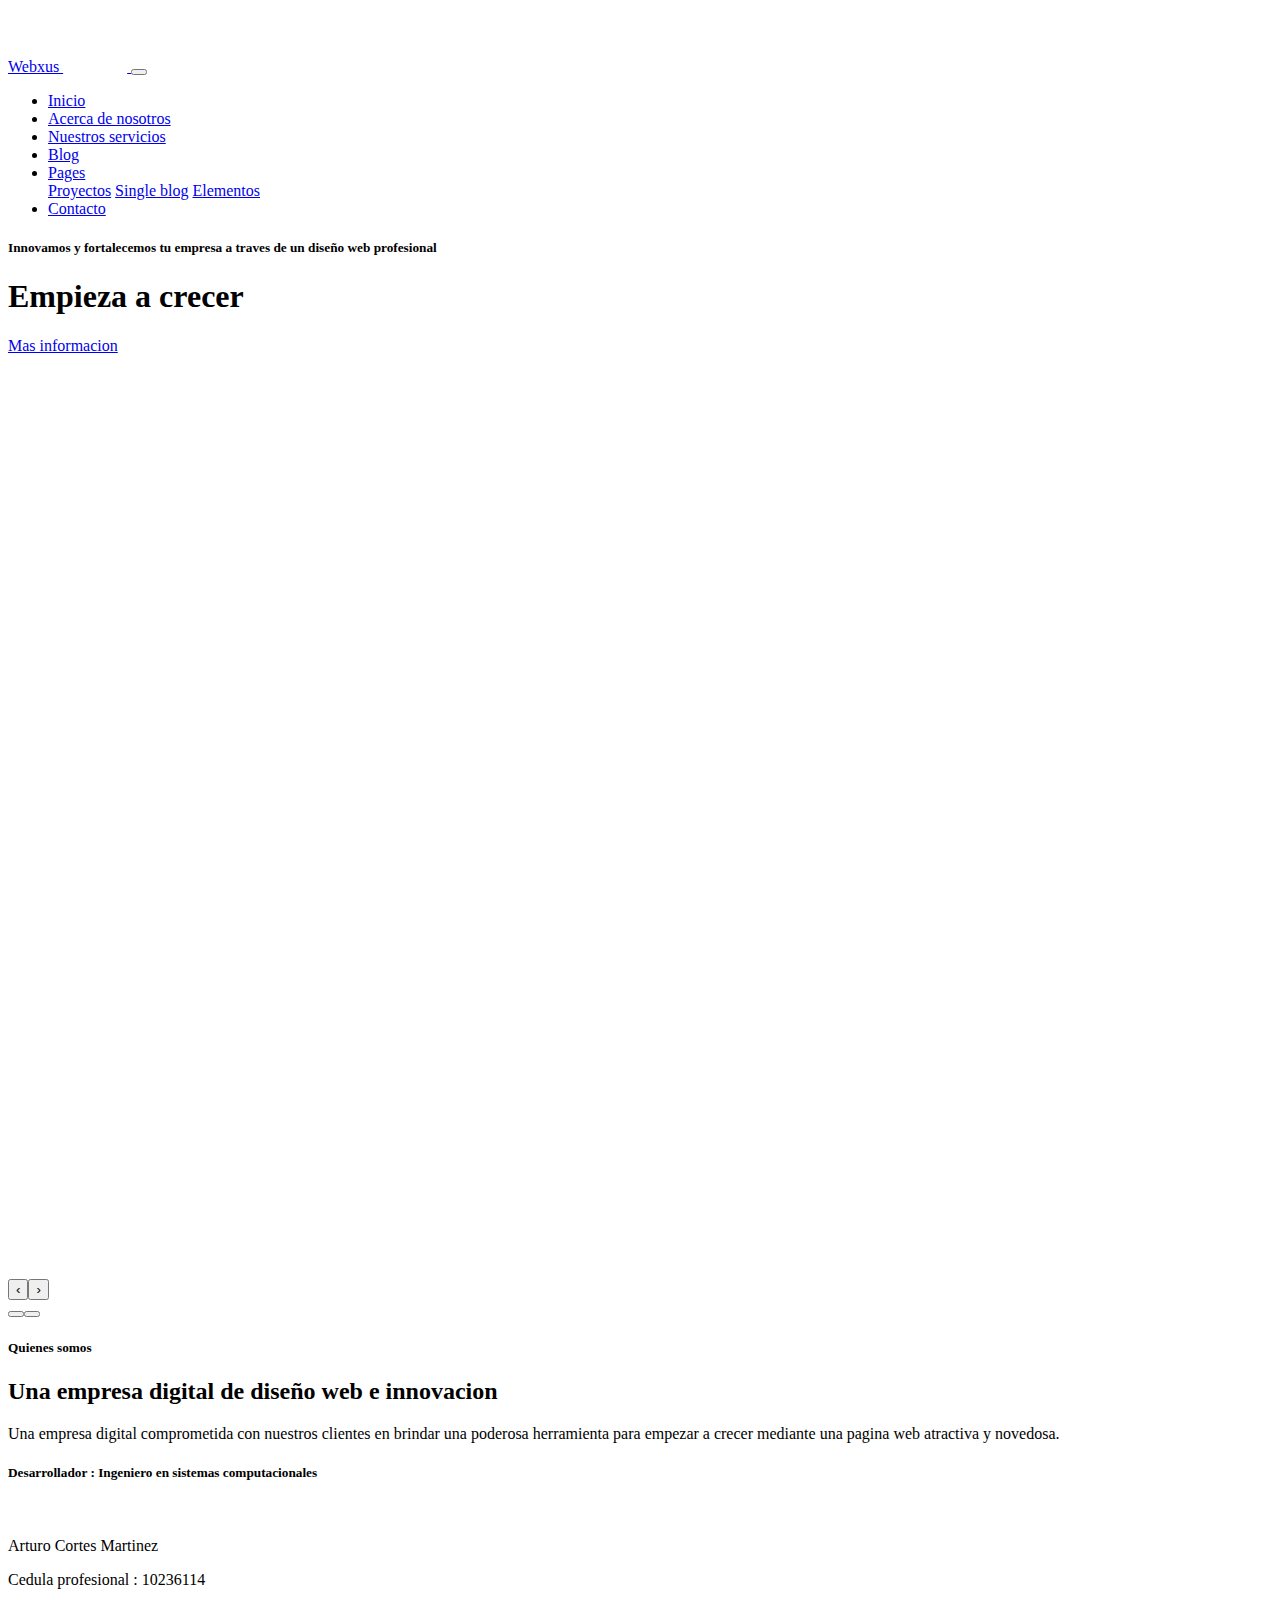
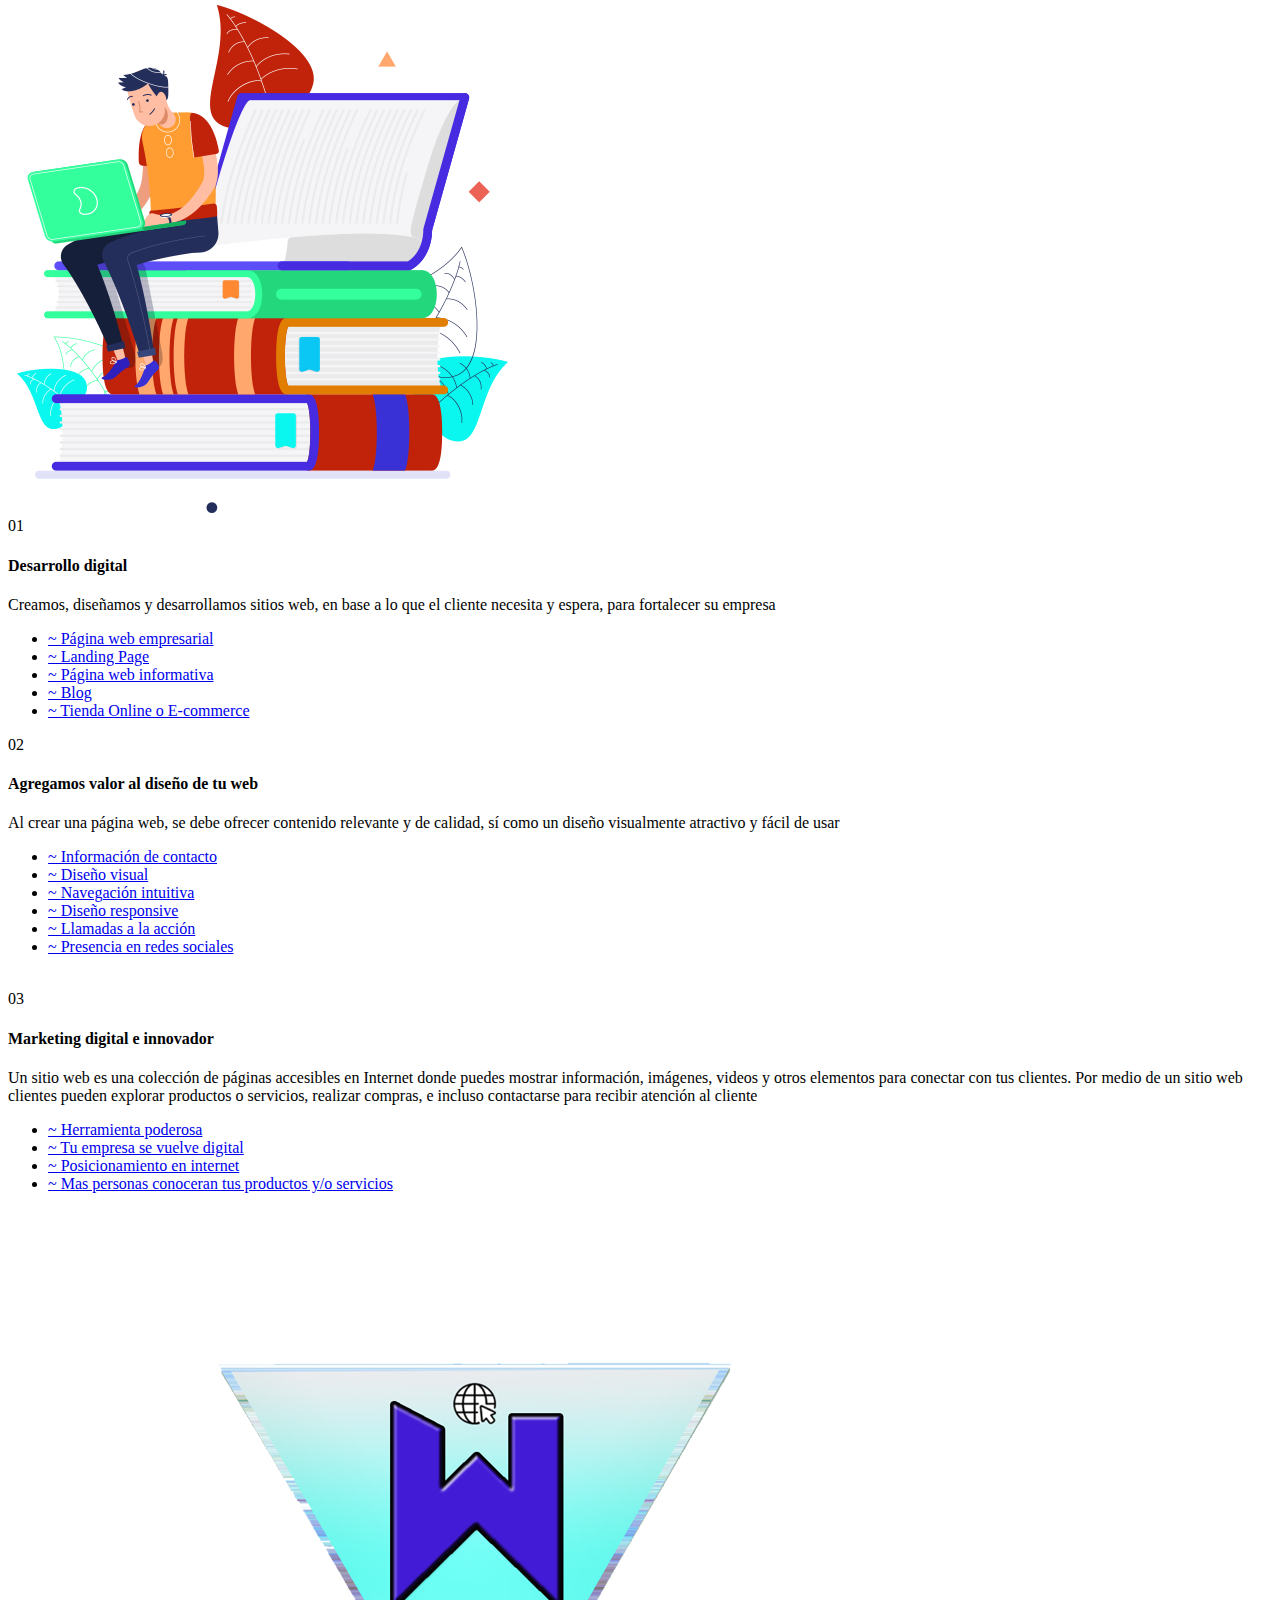
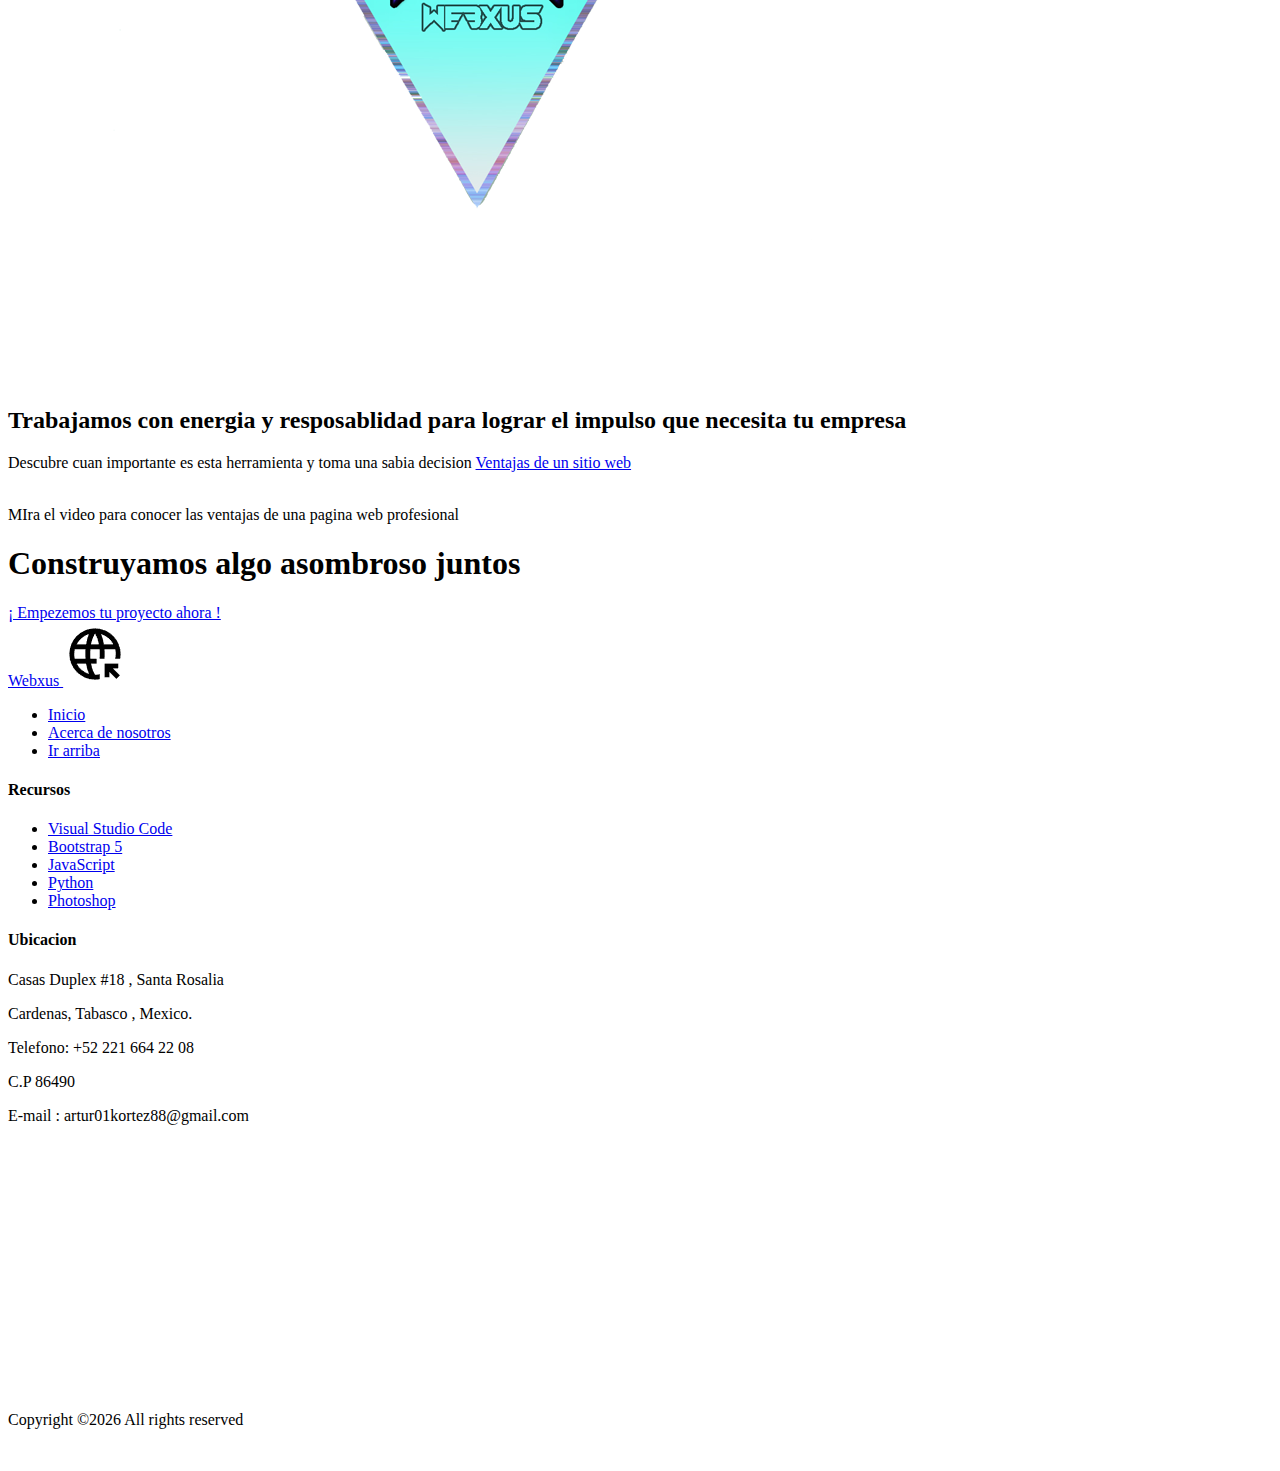
==== index.html @ 0f4ef1db "Add files via upload" ====
<!DOCTYPE html>
<html lang="es">
  <head>
    <!-- Required meta tags -->
    <meta charset="utf-8" />
    <meta      name="viewport"
      content="width=device-width, initial-scale=1, shrink-to-fit=no"   />
    <title>Webxus</title>
    <link rel="preconnect" href="https://fonts.googleapis.com">
<link rel="preconnect" href="https://fonts.gstatic.com" crossorigin>
<link href="https://fonts.googleapis.com/css2?family=Lilita+One&display=swap" rel="stylesheet">
    <link rel="icon" href="" />
    <!-- Bootstrap CSS -->
    <link rel="stylesheet" href="css/bootstrap.min.css" />
    <!-- animate CSS -->
    <link rel="stylesheet" href="css/animate.css" />
    <!-- owl carousel CSS -->
    <link rel="stylesheet" href="css/owl.carousel.min.css" />
    <!-- themify CSS -->
    <link rel="stylesheet" href="css/themify-icons.css" />
    <!-- flaticon CSS -->
    <link rel="stylesheet" href="css/flaticon.css" />
    <!-- font awesome CSS -->
    <link rel="stylesheet" href="css/magnific-popup.css" />
    <!-- swiper CSS -->
    <link rel="stylesheet" href="css/slick.css" />
    <!-- style CSS -->
    <link rel="stylesheet" href="css/style.css" />
  </head>

  <body>
    <!--::header part start::-->
    <header class="main_menu home_menu">
      <div class="container">
        <div class="row align-items-center">
          <div class="col-lg-12">
            <nav class="navbar navbar-expand-lg navbar-light">
              <a class="navbar-brand" href="index.html">
                <p1>Webxus <img src="img/p.png" alt=""></p1> 
              </a>
              <button
                class="navbar-toggler"
                type="button"
                data-toggle="collapse"
                data-target="#navbarSupportedContent"
                aria-controls="navbarSupportedContent"
                aria-expanded="false"
                aria-label="Toggle navigation"
              >
                <span class="ti-menu"></span>
              </button>

              <div
                class="collapse navbar-collapse main-menu-item justify-content-center"
                id="navbarSupportedContent"
              >
                <ul class="navbar-nav align-items-center">
                  <li class="nav-item">
                    <a class="nav-link" href="index.html">Inicio</a>
                  </li>
                  <li class="nav-item">
                    <a class="nav-link" href="about.html">Acerca de nosotros</a>
                  </li>
                  <li class="nav-item">
                    <a class="nav-link" href="services.html">Nuestros servicios</a>
                  </li>
                  <li class="nav-item">
                    <a class="nav-link" href="blog.html">Blog</a>
                  </li>
                  <li class="nav-item dropdown">
                    <a
                      class="nav-link dropdown-toggle"
                      href="blog.html"
                      id="navbarDropdown"
                      role="button"
                      data-toggle="dropdown"
                      aria-haspopup="true"
                      aria-expanded="false"
                    >
                      Pages
                    </a>
                    <div class="dropdown-menu" aria-labelledby="navbarDropdown">
                      <a class="dropdown-item" href="project.html">Proyectos</a>
                      <a class="dropdown-item" href="single-blog.html"
                        >Single blog</a
                      >
                      <a class="dropdown-item" href="elements.html">Elementos</a>
                    </div>
                  </li>
                  <li class="nav-item">
                    <a class="nav-link" href="contact.html">Contacto</a>
                  </li>
                </ul>
              </div>
          
            </nav>
          </div>
        </div>
      </div>
    </header>
    <!-- Header part end-->

    <!-- banner part start-->
    <section class="banner_part">
      <div class="container" >
        <div class="row align-items-center">
          <div class="col-lg-6 offset-lg-1">
            <div class="banner_text">
              <div class="banner_text_iner">
                <h5>Innovamos y fortalecemos tu empresa a traves de un diseño web profesional</h5>
                <h1>Empieza a  crecer</h1>
              <a href="https://wa.me/2216642208" class="btn_1">Mas informacion</a> 
              </div>
            </div>
          </div>
        </div>
      </div>
    </section>
    <!-- banner part start-->

    <!--::client logo part end::-->
    <section class="client_logo">
      <div class="container">
        <div class="row align-items-center">
          <div class="col-lg-12">
            <div
              class="client_logo_slider owl-carousel d-flex justify-content-between"
            >
              <div class="single_client_logo">
                <img src="img/logo/Logo1.png" alt="" />
              </div>
              <div class="single_client_logo">
                <img src="img/logo/Logo2.png" alt="" />
              </div>
              <div class="single_client_logo">
                <img src="img/logo/Logo3.png" alt="" />
              </div>
              <div class="single_client_logo">
                <img src="img/logo/Logo4.png" alt="" />
              </div>
              <div class="single_client_logo">
                <img src="img/logo/Logo5.png" alt="" />
              </div>
              <div class="single_client_logo">
                <img src="img/logo/Logo6.png" alt="" />
              </div>
              <div class="single_client_logo">
                <img src="img/logo/Logo1.png" alt="" />
              </div>
            </div>
          </div>
        </div>
      </div>
    </section>
    <!--::client logo part end::-->

    <!-- about part start-->
    <section class="about_part section_padding">
      <div class="container">
        <div class="row align-items-center justify-content-between">
          <div class="col-md-6">
            <div class="about_part_text">
              <h5>Quienes somos</h5>
              <h2>Una empresa digital de diseño web e innovacion</h2>
              <p>
                Una empresa digital comprometida con nuestros clientes en brindar una poderosa herramienta
                para empezar a crecer mediante una pagina web atractiva y novedosa.

                <h5>Desarrollador : Ingeniero en sistemas computacionales </h5> <br>
                <p>Arturo Cortes Martinez</p>   <p>Cedula profesional : 10236114</p>
              </p>
              <a href="https://wa.me/2216642208" class=""></a>
            </div>
          </div>
          <div class="col-md-6">
            <div class="about_part_img">
              <img src="img/advance_feature_img.png" alt="" />
            </div>
          </div>
        </div>
      </div>
    </section>
    <!-- about part end-->

    <!-- our_service start-->
    <section class="our_service">
      <div class="container">
        <div class="row">
          <div class="col-sm-6 col-xl-4">
            <div class="single_feature">
              <div class="single_service">
                <span>01</span>
                <h4>
                  Desarrollo digital <br />
                  
                </h4>
                <p>
                  Creamos, diseñamos y desarrollamos sitios web, en base
                  a lo que el cliente necesita y espera, para fortalecer su empresa
                </p>
                <ul>
                  <li><a href="#">~ Página web empresarial</a></li>
                  <li><a href="#">~ Landing Page</a></li>                  
                  <li><a href="#">~ Página web informativa</a></li>
                  <li><a href="#">~ Blog</a></li>
                  <li><a href="#">~ Tienda Online o E-commerce </a></li>

                </ul>
              </div>
            </div>
          </div>
          <div class="col-sm-6 col-xl-4">
            <div class="single_feature">
              <div class="single_service">
                <span>02</span>
                <h4>Agregamos valor al diseño de tu web</h4>
                <p>
                  Al crear una página web, se debe ofrecer contenido relevante y de calidad, 
                  sí como un diseño visualmente atractivo y fácil de usar </p>
                <ul>
                  <li><a href="#">~ Información de contacto<br /></a></li>
                  <li><a href="#">~ Diseño visual<br /></a></li>
                  <li><a href="#">~ Navegación intuitiva<br /></a></li>
                  <li><a href="#">~ Diseño responsive<br /></a></li>
                  <li><a href="#">~ Llamadas a la acción<br /></a></li>
                  <li><a href="#">~ Presencia en redes sociales<br /><br /></a></li>
                </ul>
              </div>
            </div>
          </div>
          <div class="col-sm-6 col-xl-4">
            <div class="single_feature">
              <div class="single_service">
                <span>03</span>
                <h4>Marketing digital e innovador</h4>
                <p>
                  Un sitio web es una colección de páginas accesibles en Internet donde puedes mostrar información, imágenes, videos y otros elementos para conectar con tus clientes. 
                  Por medio de un sitio web clientes pueden explorar productos o servicios, realizar compras, e incluso contactarse para recibir atención al cliente
                </p>
                <ul>
                  <li><a href="#">~ Herramienta poderosa</a></li>
                  <li><a href="#">~ Tu empresa se vuelve digital</a></li>
                  <li><a href="#">~ Posicionamiento en internet</a></li>
                  <li><a href="#">~ Mas personas conoceran tus productos y/o servicios</a></li>
                </ul>
              </div>
            </div>
          </div>
        </div>
      </div>
    </section>
    <!-- our_service part end-->


    <section class="creative padding_bottom">
      <div class="container-fluid">
        <div class="row align-items-center justify-content-start">
          <div class="col-md-6 col-xl-6">
            <div class="creative_img">
              <img src="img/creative_img.png" alt="" />
            </div>
          </div>
          <div class="col-md-6 col-xl-4">
            <div class="creative_part_text">
              <h2>Trabajamos con energia y resposablidad para lograr el impulso que necesita tu empresa</h2>
             
              <span
                >Descubre cuan importante es esta herramienta y toma una sabia decision</span
              >
              <a
                href="https://www.youtube.com/watch?v=hNpUa7pWUVk"
                class="popup-youtube"
                ><i class="ti-control-play"></i> Ventajas de un sitio web</a
              > </br></br>
              <p>
                MIra el video para conocer las ventajas de una pagina web profesional
              </p>
            </div>
          </div>
        </div>
      </div>
    </section>
    <!--::review_part end::-->

    <!--::cta_part start::-->
    <div class="cta_part">
      <div class="container">
        <div class="row justify-content-center">
          <div class="col-lg-7">
            <div class="cta_iner">
              <h1>Construyamos algo asombroso juntos</h1>
              <a href="https://wa.me/2216642208" class="btn_1">¡ Empezemos tu proyecto ahora !</a>
            </div>
          </div>
        </div>
      </div>
    </div>
    <!--::cta_part end::-->

    <!-- footer part start-->
    <footer class="footer-area">
      <div class="container">
        <div class="row justify-content-between">
          <div class="col-sm-6 col-md-3 col-xl-3">
            <div class="single-footer-widget footer_1">
              <a href="index.html">
                <p2>Webxus  <img src="img/m.png" alt=""></p2> 
              </a>
              <ul>
                <li>
                <a href="index.html" > Inicio </a> 
              </li>
              <li>
                <a href="about.html" > Acerca de nosotros </a>
              </li>
              <li>
                <a href="services.html" > Ir arriba </a>
              </li>
              </ul>
              <div class="social_icon">
                <a href="#"><i class="ti-facebook"></i></a>
                <a href="#"><i class="ti-twitter-alt"></i></a>
                <a href="#"><i class="ti-dribbble"></i></a>
                <a href="#"><i class="ti-instagram"></i></a>
              </div>
            </div>
          </div>
      
          <div class="col-xl-3 col-sm-6 col-md-3">
            <div class="single-footer-widget footer_2">
              <h4>Recursos</h4>
              <ul>
                <li>
                  <a href="#">Visual Studio Code</a>
                </li>
                <li>
                  <a href="#">Bootstrap 5</a>
                  <li>
                    <a href="#">JavaScript</a>
                  </li>
                  <li>
                    <a href="#">Python</a>
                  </li>
                </li>
                <li>
                  <a href="#">Photoshop</a>
                </li>
              </ul>
            </div>
          </div>
          <div class="col-xl-3 col-sm-6 col-md-3">
            <div class="single-footer-widget footer_2">
              <div class="single_contact_info">
                <h4>Ubicacion</h4>
                <p>Casas Duplex #18 , Santa Rosalia </br></p>
                <p> Cardenas, Tabasco , Mexico.</p>
                <p>Telefono: +52 221 664 22 08</p>
                <p>C.P 86490</p>
                <p>E-mail : artur01kortez88@gmail.com</p>
              </div>
              <div class="single_contact_info">
                <iframe src="https://www.google.com/maps/embed?pb=!1m18!1m12!1m3!1d3696.601010539153!2d-93.3610613042549!3d18.084074352401714!2m3!1f0!2f0!3f0!3m2!1i1024!2i768!4f13.1!3m3!1m2!1s0x85ee9eeb29531297%3A0x58e1fbfae06a9588!2sAnd.%20Casas%20Duplex%2037%2C%20Ingenio%20Sta%20Rosalia%2C%2086490%20Santa%20Rosal%C3%ADa%2C%20Tab.!5e0!3m2!1ses-419!2smx!4v1738619133107!5m2!1ses-419!2smx" width="300" height="250" style="border:0;" allowfullscreen="" loading="lazy" referrerpolicy="no-referrer-when-downgrade"></iframe>
              </div>
            </div>
          </div>
        </div>
      </div>
      <div class="container-fluid">
        <div class="row">
          <div class="col-lg-12">
            <div class="copyright_part_text text-center">
              <div class="row">
                <div class="col-lg-12">
                  <p class="footer-text m-0">
            
Copyright &copy;<script>document.write(new Date().getFullYear());</script> All rights reserved 

                  </p>
                </div>
              </div>
            </div>
          </div>
        </div>
      </div>
      <img src="img/animate_icon/icon_2.png" class="animation_icon_2" alt="">

    </footer>
    <!-- footer part end-->

    <!-- jquery plugins here-->
    <script src="js/jquery-1.12.1.min.js"></script>
    <!-- popper js -->
    <script src="js/popper.min.js"></script>
    <!-- bootstrap js -->
    <script src="js/bootstrap.min.js"></script>
    <!-- easing js -->
    <script src="js/jquery.magnific-popup.js"></script>
    <!-- isotope js -->
    <script src="js/isotope.pkgd.min.js"></script>
    <!-- particles js -->
    <script src="js/owl.carousel.min.js"></script>
    <script src="js/jquery.nice-select.min.js"></script>
    <!-- custom js -->
    <script src="js/custom.js"></script>
    <script src="https://cdn.jsdelivr.net/npm/bootstrap@5.3.3/dist/js/bootstrap.bundle.min.js" integrity="sha384-YvpcrYf0tY3lHB60NNkmXc5s9fDVZLESaAA55NDzOxhy9GkcIdslK1eN7N6jIeHz" crossorigin="anonymous"></script>
  </body>
</html>
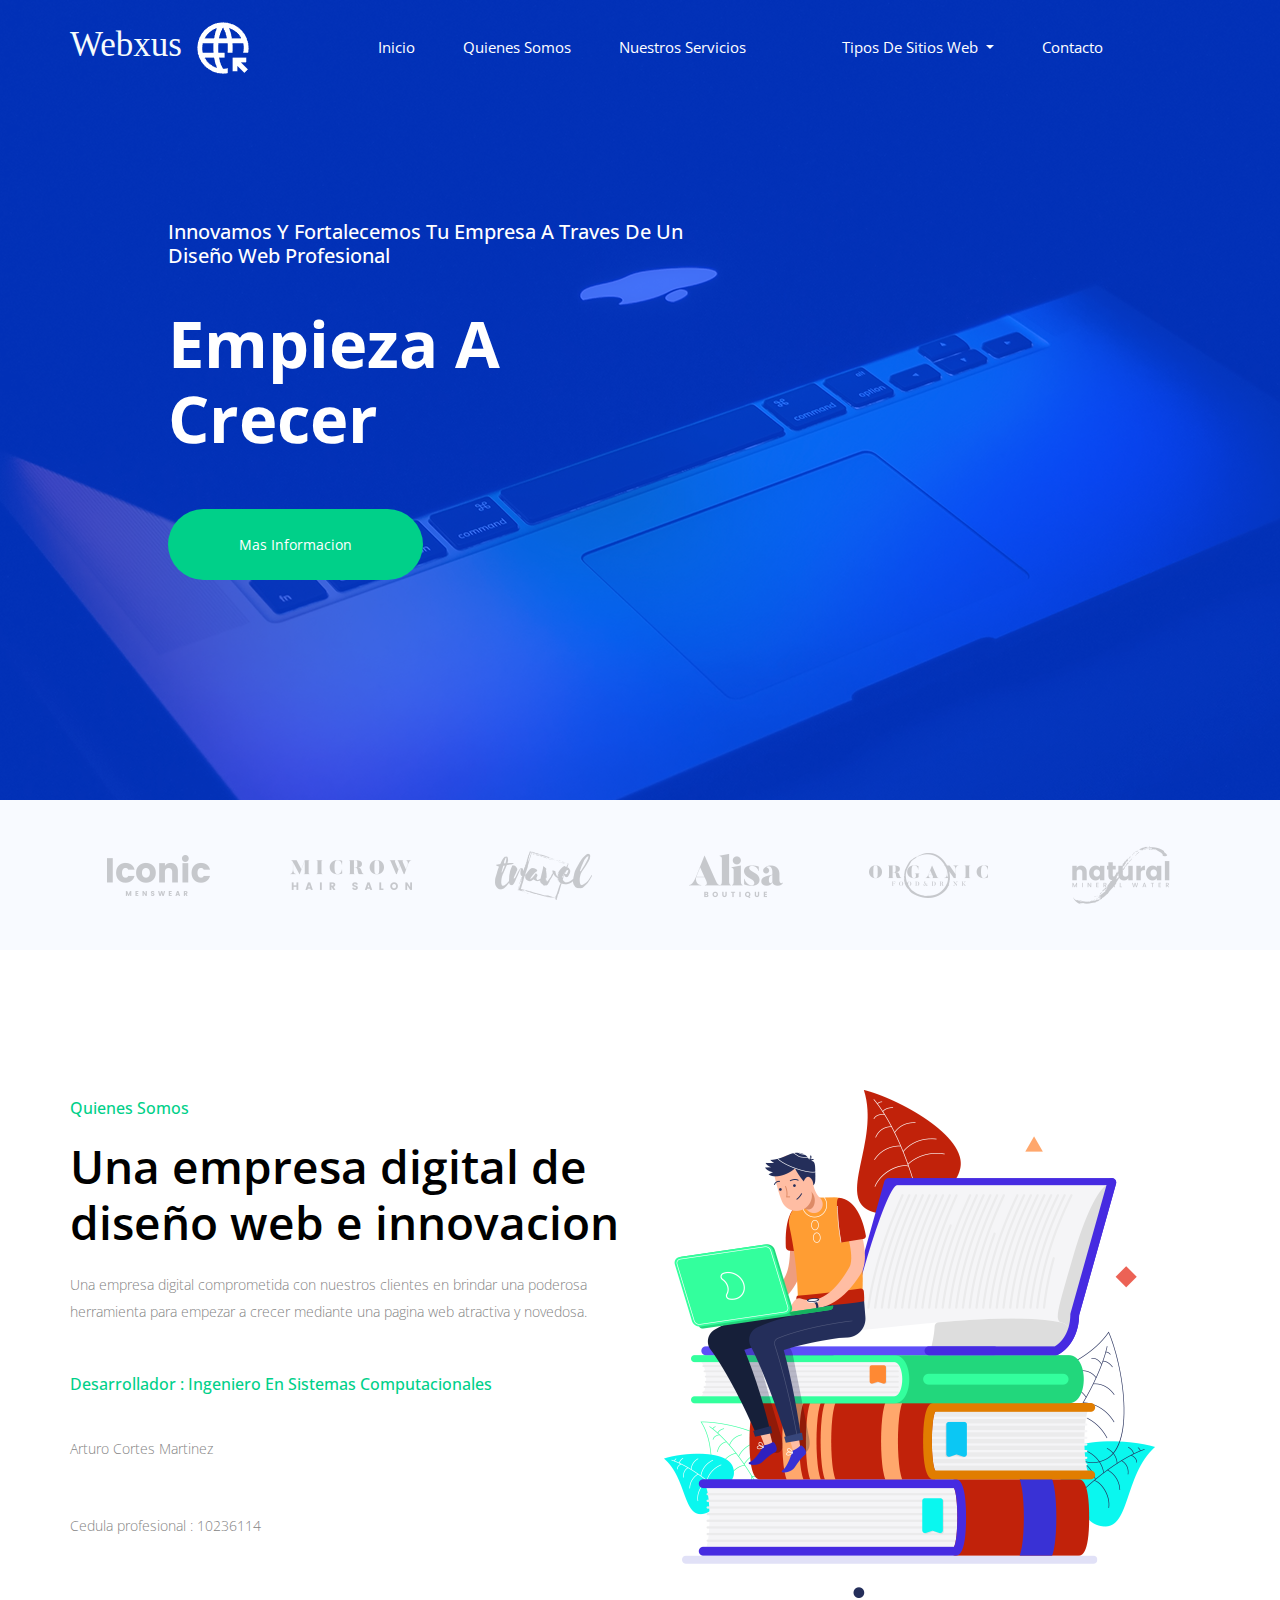
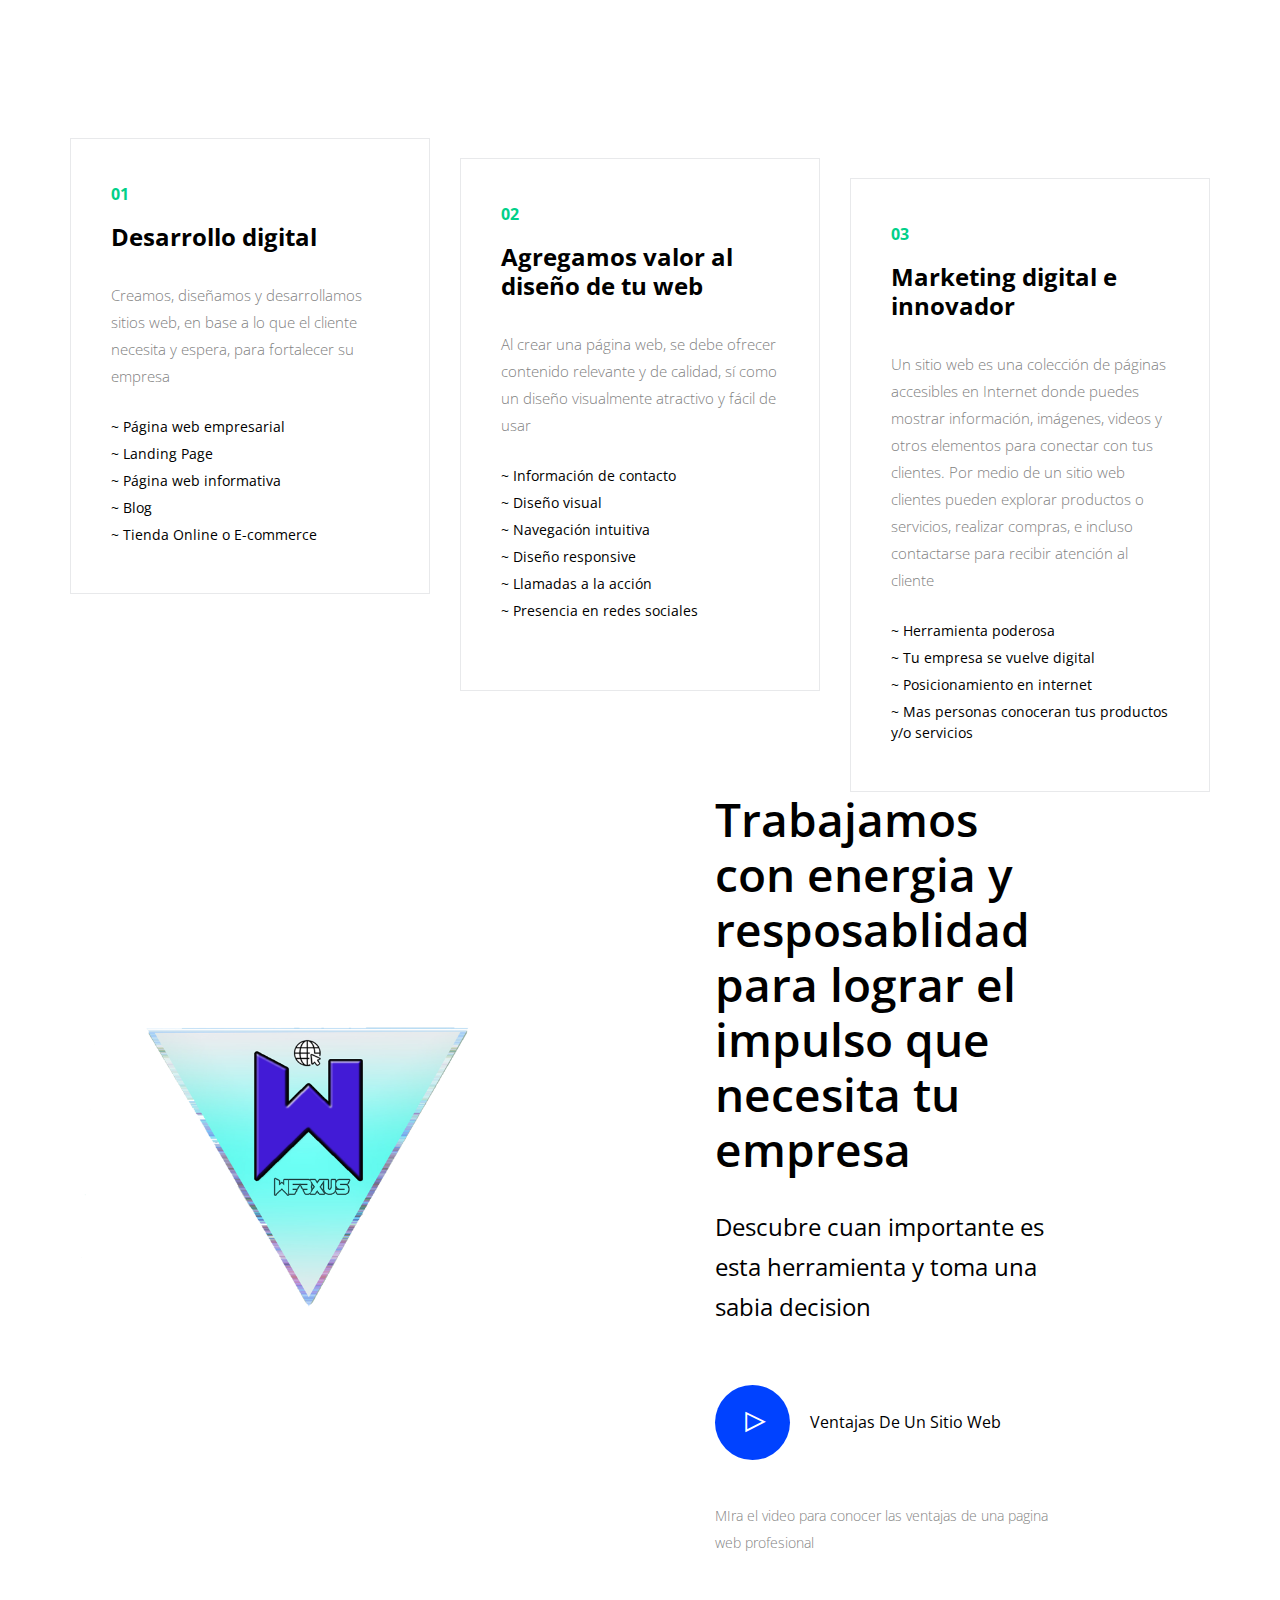
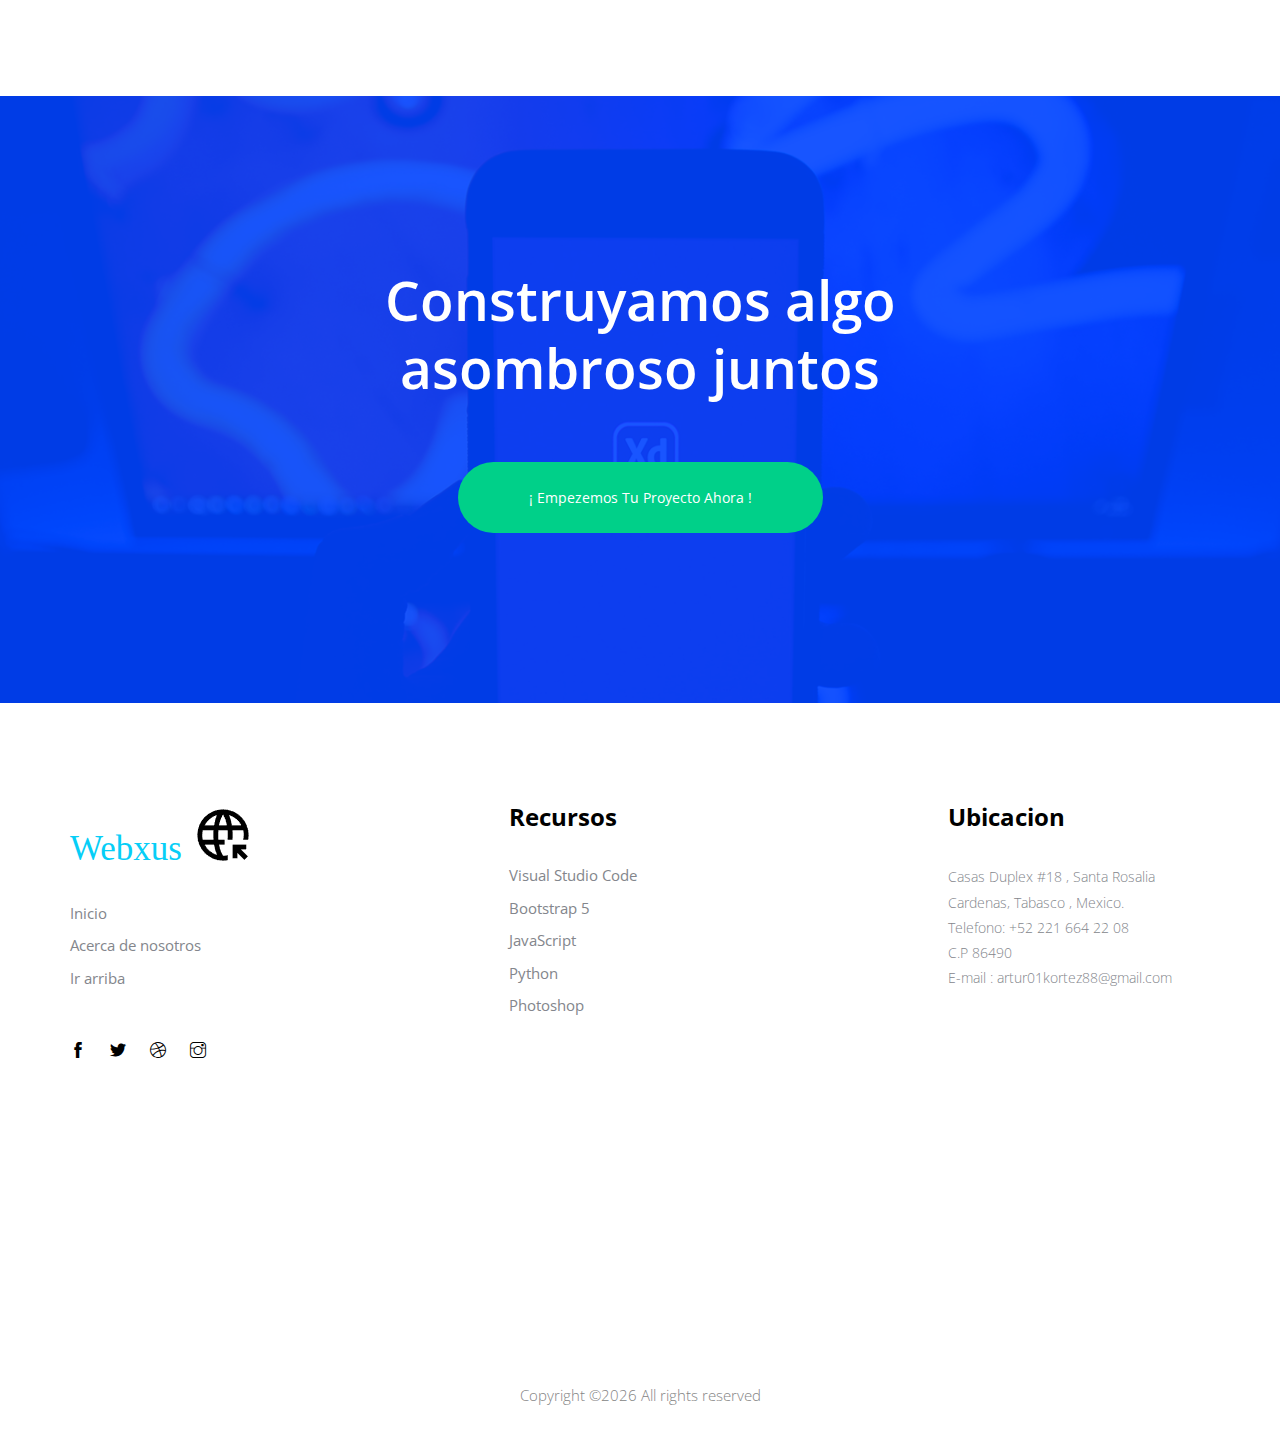
==== commit 6da44c74: "Add files via upload" ====
--- a/index.html
+++ b/index.html
@@ -59,13 +59,13 @@
                     <a class="nav-link" href="index.html">Inicio</a>
                   </li>
                   <li class="nav-item">
-                    <a class="nav-link" href="about.html">Acerca de nosotros</a>
+                    <a class="nav-link" href="about.html">Quienes somos</a>
                   </li>
                   <li class="nav-item">
                     <a class="nav-link" href="services.html">Nuestros servicios</a>
                   </li>
                   <li class="nav-item">
-                    <a class="nav-link" href="blog.html">Blog</a>
+                    <a class="nav-link" href="blog.html"></a>
                   </li>
                   <li class="nav-item dropdown">
                     <a
@@ -77,14 +77,14 @@
                       aria-haspopup="true"
                       aria-expanded="false"
                     >
-                      Pages
+                      Tipos de sitios web
                     </a>
                     <div class="dropdown-menu" aria-labelledby="navbarDropdown">
-                      <a class="dropdown-item" href="project.html">Proyectos</a>
-                      <a class="dropdown-item" href="single-blog.html"
-                        >Single blog</a
+                      <a class="dropdown-item" href="">Landpage</a>
+                      <a class="dropdown-item" href=""
+                        >Informativa</a
                       >
-                      <a class="dropdown-item" href="elements.html">Elementos</a>
+                      <a class="dropdown-item" href="">E-commerce o tienda</a>
                     </div>
                   </li>
                   <li class="nav-item">
@@ -155,6 +155,7 @@
     <!--::client logo part end::-->
 
     <!-- about part start-->
+    
     <section class="about_part section_padding">
       <div class="container">
         <div class="row align-items-center justify-content-between">
--- a/css/themify-icons.css
+++ b/css/themify-icons.css
@@ -0,0 +1,1081 @@
+@font-face {
+	font-family: 'themify';
+	src:url('../fonts/themify.eot?-fvbane');
+	src:url('../fonts/themify.eot?#iefix-fvbane') format('embedded-opentype'),
+		url('../fonts/themify.woff?-fvbane') format('woff'),
+		url('../fonts/themify.ttf?-fvbane') format('truetype'),
+		url('../fonts/themify.svg?-fvbane#themify') format('svg');
+	font-weight: normal;
+	font-style: normal;
+}
+
+[class^="ti-"], [class*=" ti-"] {
+	font-family: 'themify';
+	speak: none;
+	font-style: normal;
+	font-weight: normal;
+	font-variant: normal;
+	text-transform: none;
+	line-height: 1;
+
+	/* Better Font Rendering =========== */
+	-webkit-font-smoothing: antialiased;
+	-moz-osx-font-smoothing: grayscale;
+}
+
+.ti-wand:before {
+	content: "\e600";
+}
+.ti-volume:before {
+	content: "\e601";
+}
+.ti-user:before {
+	content: "\e602";
+}
+.ti-unlock:before {
+	content: "\e603";
+}
+.ti-unlink:before {
+	content: "\e604";
+}
+.ti-trash:before {
+	content: "\e605";
+}
+.ti-thought:before {
+	content: "\e606";
+}
+.ti-target:before {
+	content: "\e607";
+}
+.ti-tag:before {
+	content: "\e608";
+}
+.ti-tablet:before {
+	content: "\e609";
+}
+.ti-star:before {
+	content: "\e60a";
+}
+.ti-spray:before {
+	content: "\e60b";
+}
+.ti-signal:before {
+	content: "\e60c";
+}
+.ti-shopping-cart:before {
+	content: "\e60d";
+}
+.ti-shopping-cart-full:before {
+	content: "\e60e";
+}
+.ti-settings:before {
+	content: "\e60f";
+}
+.ti-search:before {
+	content: "\e610";
+}
+.ti-zoom-in:before {
+	content: "\e611";
+}
+.ti-zoom-out:before {
+	content: "\e612";
+}
+.ti-cut:before {
+	content: "\e613";
+}
+.ti-ruler:before {
+	content: "\e614";
+}
+.ti-ruler-pencil:before {
+	content: "\e615";
+}
+.ti-ruler-alt:before {
+	content: "\e616";
+}
+.ti-bookmark:before {
+	content: "\e617";
+}
+.ti-bookmark-alt:before {
+	content: "\e618";
+}
+.ti-reload:before {
+	content: "\e619";
+}
+.ti-plus:before {
+	content: "\e61a";
+}
+.ti-pin:before {
+	content: "\e61b";
+}
+.ti-pencil:before {
+	content: "\e61c";
+}
+.ti-pencil-alt:before {
+	content: "\e61d";
+}
+.ti-paint-roller:before {
+	content: "\e61e";
+}
+.ti-paint-bucket:before {
+	content: "\e61f";
+}
+.ti-na:before {
+	content: "\e620";
+}
+.ti-mobile:before {
+	content: "\e621";
+}
+.ti-minus:before {
+	content: "\e622";
+}
+.ti-medall:before {
+	content: "\e623";
+}
+.ti-medall-alt:before {
+	content: "\e624";
+}
+.ti-marker:before {
+	content: "\e625";
+}
+.ti-marker-alt:before {
+	content: "\e626";
+}
+.ti-arrow-up:before {
+	content: "\e627";
+}
+.ti-arrow-right:before {
+	content: "\e628";
+}
+.ti-arrow-left:before {
+	content: "\e629";
+}
+.ti-arrow-down:before {
+	content: "\e62a";
+}
+.ti-lock:before {
+	content: "\e62b";
+}
+.ti-location-arrow:before {
+	content: "\e62c";
+}
+.ti-link:before {
+	content: "\e62d";
+}
+.ti-layout:before {
+	content: "\e62e";
+}
+.ti-layers:before {
+	content: "\e62f";
+}
+.ti-layers-alt:before {
+	content: "\e630";
+}
+.ti-key:before {
+	content: "\e631";
+}
+.ti-import:before {
+	content: "\e632";
+}
+.ti-image:before {
+	content: "\e633";
+}
+.ti-heart:before {
+	content: "\e634";
+}
+.ti-heart-broken:before {
+	content: "\e635";
+}
+.ti-hand-stop:before {
+	content: "\e636";
+}
+.ti-hand-open:before {
+	content: "\e637";
+}
+.ti-hand-drag:before {
+	content: "\e638";
+}
+.ti-folder:before {
+	content: "\e639";
+}
+.ti-flag:before {
+	content: "\e63a";
+}
+.ti-flag-alt:before {
+	content: "\e63b";
+}
+.ti-flag-alt-2:before {
+	content: "\e63c";
+}
+.ti-eye:before {
+	content: "\e63d";
+}
+.ti-export:before {
+	content: "\e63e";
+}
+.ti-exchange-vertical:before {
+	content: "\e63f";
+}
+.ti-desktop:before {
+	content: "\e640";
+}
+.ti-cup:before {
+	content: "\e641";
+}
+.ti-crown:before {
+	content: "\e642";
+}
+.ti-comments:before {
+	content: "\e643";
+}
+.ti-comment:before {
+	content: "\e644";
+}
+.ti-comment-alt:before {
+	content: "\e645";
+}
+.ti-close:before {
+	content: "\e646";
+}
+.ti-clip:before {
+	content: "\e647";
+}
+.ti-angle-up:before {
+	content: "\e648";
+}
+.ti-angle-right:before {
+	content: "\e649";
+}
+.ti-angle-left:before {
+	content: "\e64a";
+}
+.ti-angle-down:before {
+	content: "\e64b";
+}
+.ti-check:before {
+	content: "\e64c";
+}
+.ti-check-box:before {
+	content: "\e64d";
+}
+.ti-camera:before {
+	content: "\e64e";
+}
+.ti-announcement:before {
+	content: "\e64f";
+}
+.ti-brush:before {
+	content: "\e650";
+}
+.ti-briefcase:before {
+	content: "\e651";
+}
+.ti-bolt:before {
+	content: "\e652";
+}
+.ti-bolt-alt:before {
+	content: "\e653";
+}
+.ti-blackboard:before {
+	content: "\e654";
+}
+.ti-bag:before {
+	content: "\e655";
+}
+.ti-move:before {
+	content: "\e656";
+}
+.ti-arrows-vertical:before {
+	content: "\e657";
+}
+.ti-arrows-horizontal:before {
+	content: "\e658";
+}
+.ti-fullscreen:before {
+	content: "\e659";
+}
+.ti-arrow-top-right:before {
+	content: "\e65a";
+}
+.ti-arrow-top-left:before {
+	content: "\e65b";
+}
+.ti-arrow-circle-up:before {
+	content: "\e65c";
+}
+.ti-arrow-circle-right:before {
+	content: "\e65d";
+}
+.ti-arrow-circle-left:before {
+	content: "\e65e";
+}
+.ti-arrow-circle-down:before {
+	content: "\e65f";
+}
+.ti-angle-double-up:before {
+	content: "\e660";
+}
+.ti-angle-double-right:before {
+	content: "\e661";
+}
+.ti-angle-double-left:before {
+	content: "\e662";
+}
+.ti-angle-double-down:before {
+	content: "\e663";
+}
+.ti-zip:before {
+	content: "\e664";
+}
+.ti-world:before {
+	content: "\e665";
+}
+.ti-wheelchair:before {
+	content: "\e666";
+}
+.ti-view-list:before {
+	content: "\e667";
+}
+.ti-view-list-alt:before {
+	content: "\e668";
+}
+.ti-view-grid:before {
+	content: "\e669";
+}
+.ti-uppercase:before {
+	content: "\e66a";
+}
+.ti-upload:before {
+	content: "\e66b";
+}
+.ti-underline:before {
+	content: "\e66c";
+}
+.ti-truck:before {
+	content: "\e66d";
+}
+.ti-timer:before {
+	content: "\e66e";
+}
+.ti-ticket:before {
+	content: "\e66f";
+}
+.ti-thumb-up:before {
+	content: "\e670";
+}
+.ti-thumb-down:before {
+	content: "\e671";
+}
+.ti-text:before {
+	content: "\e672";
+}
+.ti-stats-up:before {
+	content: "\e673";
+}
+.ti-stats-down:before {
+	content: "\e674";
+}
+.ti-split-v:before {
+	content: "\e675";
+}
+.ti-split-h:before {
+	content: "\e676";
+}
+.ti-smallcap:before {
+	content: "\e677";
+}
+.ti-shine:before {
+	content: "\e678";
+}
+.ti-shift-right:before {
+	content: "\e679";
+}
+.ti-shift-left:before {
+	content: "\e67a";
+}
+.ti-shield:before {
+	content: "\e67b";
+}
+.ti-notepad:before {
+	content: "\e67c";
+}
+.ti-server:before {
+	content: "\e67d";
+}
+.ti-quote-right:before {
+	content: "\e67e";
+}
+.ti-quote-left:before {
+	content: "\e67f";
+}
+.ti-pulse:before {
+	content: "\e680";
+}
+.ti-printer:before {
+	content: "\e681";
+}
+.ti-power-off:before {
+	content: "\e682";
+}
+.ti-plug:before {
+	content: "\e683";
+}
+.ti-pie-chart:before {
+	content: "\e684";
+}
+.ti-paragraph:before {
+	content: "\e685";
+}
+.ti-panel:before {
+	content: "\e686";
+}
+.ti-package:before {
+	content: "\e687";
+}
+.ti-music:before {
+	content: "\e688";
+}
+.ti-music-alt:before {
+	content: "\e689";
+}
+.ti-mouse:before {
+	content: "\e68a";
+}
+.ti-mouse-alt:before {
+	content: "\e68b";
+}
+.ti-money:before {
+	content: "\e68c";
+}
+.ti-microphone:before {
+	content: "\e68d";
+}
+.ti-menu:before {
+	content: "\e68e";
+}
+.ti-menu-alt:before {
+	content: "\e68f";
+}
+.ti-map:before {
+	content: "\e690";
+}
+.ti-map-alt:before {
+	content: "\e691";
+}
+.ti-loop:before {
+	content: "\e692";
+}
+.ti-location-pin:before {
+	content: "\e693";
+}
+.ti-list:before {
+	content: "\e694";
+}
+.ti-light-bulb:before {
+	content: "\e695";
+}
+.ti-Italic:before {
+	content: "\e696";
+}
+.ti-info:before {
+	content: "\e697";
+}
+.ti-infinite:before {
+	content: "\e698";
+}
+.ti-id-badge:before {
+	content: "\e699";
+}
+.ti-hummer:before {
+	content: "\e69a";
+}
+.ti-home:before {
+	content: "\e69b";
+}
+.ti-help:before {
+	content: "\e69c";
+}
+.ti-headphone:before {
+	content: "\e69d";
+}
+.ti-harddrives:before {
+	content: "\e69e";
+}
+.ti-harddrive:before {
+	content: "\e69f";
+}
+.ti-gift:before {
+	content: "\e6a0";
+}
+.ti-game:before {
+	content: "\e6a1";
+}
+.ti-filter:before {
+	content: "\e6a2";
+}
+.ti-files:before {
+	content: "\e6a3";
+}
+.ti-file:before {
+	content: "\e6a4";
+}
+.ti-eraser:before {
+	content: "\e6a5";
+}
+.ti-envelope:before {
+	content: "\e6a6";
+}
+.ti-download:before {
+	content: "\e6a7";
+}
+.ti-direction:before {
+	content: "\e6a8";
+}
+.ti-direction-alt:before {
+	content: "\e6a9";
+}
+.ti-dashboard:before {
+	content: "\e6aa";
+}
+.ti-control-stop:before {
+	content: "\e6ab";
+}
+.ti-control-shuffle:before {
+	content: "\e6ac";
+}
+.ti-control-play:before {
+	content: "\e6ad";
+}
+.ti-control-pause:before {
+	content: "\e6ae";
+}
+.ti-control-forward:before {
+	content: "\e6af";
+}
+.ti-control-backward:before {
+	content: "\e6b0";
+}
+.ti-cloud:before {
+	content: "\e6b1";
+}
+.ti-cloud-up:before {
+	content: "\e6b2";
+}
+.ti-cloud-down:before {
+	content: "\e6b3";
+}
+.ti-clipboard:before {
+	content: "\e6b4";
+}
+.ti-car:before {
+	content: "\e6b5";
+}
+.ti-calendar:before {
+	content: "\e6b6";
+}
+.ti-book:before {
+	content: "\e6b7";
+}
+.ti-bell:before {
+	content: "\e6b8";
+}
+.ti-basketball:before {
+	content: "\e6b9";
+}
+.ti-bar-chart:before {
+	content: "\e6ba";
+}
+.ti-bar-chart-alt:before {
+	content: "\e6bb";
+}
+.ti-back-right:before {
+	content: "\e6bc";
+}
+.ti-back-left:before {
+	content: "\e6bd";
+}
+.ti-arrows-corner:before {
+	content: "\e6be";
+}
+.ti-archive:before {
+	content: "\e6bf";
+}
+.ti-anchor:before {
+	content: "\e6c0";
+}
+.ti-align-right:before {
+	content: "\e6c1";
+}
+.ti-align-left:before {
+	content: "\e6c2";
+}
+.ti-align-justify:before {
+	content: "\e6c3";
+}
+.ti-align-center:before {
+	content: "\e6c4";
+}
+.ti-alert:before {
+	content: "\e6c5";
+}
+.ti-alarm-clock:before {
+	content: "\e6c6";
+}
+.ti-agenda:before {
+	content: "\e6c7";
+}
+.ti-write:before {
+	content: "\e6c8";
+}
+.ti-window:before {
+	content: "\e6c9";
+}
+.ti-widgetized:before {
+	content: "\e6ca";
+}
+.ti-widget:before {
+	content: "\e6cb";
+}
+.ti-widget-alt:before {
+	content: "\e6cc";
+}
+.ti-wallet:before {
+	content: "\e6cd";
+}
+.ti-video-clapper:before {
+	content: "\e6ce";
+}
+.ti-video-camera:before {
+	content: "\e6cf";
+}
+.ti-vector:before {
+	content: "\e6d0";
+}
+.ti-themify-logo:before {
+	content: "\e6d1";
+}
+.ti-themify-favicon:before {
+	content: "\e6d2";
+}
+.ti-themify-favicon-alt:before {
+	content: "\e6d3";
+}
+.ti-support:before {
+	content: "\e6d4";
+}
+.ti-stamp:before {
+	content: "\e6d5";
+}
+.ti-split-v-alt:before {
+	content: "\e6d6";
+}
+.ti-slice:before {
+	content: "\e6d7";
+}
+.ti-shortcode:before {
+	content: "\e6d8";
+}
+.ti-shift-right-alt:before {
+	content: "\e6d9";
+}
+.ti-shift-left-alt:before {
+	content: "\e6da";
+}
+.ti-ruler-alt-2:before {
+	content: "\e6db";
+}
+.ti-receipt:before {
+	content: "\e6dc";
+}
+.ti-pin2:before {
+	content: "\e6dd";
+}
+.ti-pin-alt:before {
+	content: "\e6de";
+}
+.ti-pencil-alt2:before {
+	content: "\e6df";
+}
+.ti-palette:before {
+	content: "\e6e0";
+}
+.ti-more:before {
+	content: "\e6e1";
+}
+.ti-more-alt:before {
+	content: "\e6e2";
+}
+.ti-microphone-alt:before {
+	content: "\e6e3";
+}
+.ti-magnet:before {
+	content: "\e6e4";
+}
+.ti-line-double:before {
+	content: "\e6e5";
+}
+.ti-line-dotted:before {
+	content: "\e6e6";
+}
+.ti-line-dashed:before {
+	content: "\e6e7";
+}
+.ti-layout-width-full:before {
+	content: "\e6e8";
+}
+.ti-layout-width-default:before {
+	content: "\e6e9";
+}
+.ti-layout-width-default-alt:before {
+	content: "\e6ea";
+}
+.ti-layout-tab:before {
+	content: "\e6eb";
+}
+.ti-layout-tab-window:before {
+	content: "\e6ec";
+}
+.ti-layout-tab-v:before {
+	content: "\e6ed";
+}
+.ti-layout-tab-min:before {
+	content: "\e6ee";
+}
+.ti-layout-slider:before {
+	content: "\e6ef";
+}
+.ti-layout-slider-alt:before {
+	content: "\e6f0";
+}
+.ti-layout-sidebar-right:before {
+	content: "\e6f1";
+}
+.ti-layout-sidebar-none:before {
+	content: "\e6f2";
+}
+.ti-layout-sidebar-left:before {
+	content: "\e6f3";
+}
+.ti-layout-placeholder:before {
+	content: "\e6f4";
+}
+.ti-layout-menu:before {
+	content: "\e6f5";
+}
+.ti-layout-menu-v:before {
+	content: "\e6f6";
+}
+.ti-layout-menu-separated:before {
+	content: "\e6f7";
+}
+.ti-layout-menu-full:before {
+	content: "\e6f8";
+}
+.ti-layout-media-right-alt:before {
+	content: "\e6f9";
+}
+.ti-layout-media-right:before {
+	content: "\e6fa";
+}
+.ti-layout-media-overlay:before {
+	content: "\e6fb";
+}
+.ti-layout-media-overlay-alt:before {
+	content: "\e6fc";
+}
+.ti-layout-media-overlay-alt-2:before {
+	content: "\e6fd";
+}
+.ti-layout-media-left-alt:before {
+	content: "\e6fe";
+}
+.ti-layout-media-left:before {
+	content: "\e6ff";
+}
+.ti-layout-media-center-alt:before {
+	content: "\e700";
+}
+.ti-layout-media-center:before {
+	content: "\e701";
+}
+.ti-layout-list-thumb:before {
+	content: "\e702";
+}
+.ti-layout-list-thumb-alt:before {
+	content: "\e703";
+}
+.ti-layout-list-post:before {
+	content: "\e704";
+}
+.ti-layout-list-large-image:before {
+	content: "\e705";
+}
+.ti-layout-line-solid:before {
+	content: "\e706";
+}
+.ti-layout-grid4:before {
+	content: "\e707";
+}
+.ti-layout-grid3:before {
+	content: "\e708";
+}
+.ti-layout-grid2:before {
+	content: "\e709";
+}
+.ti-layout-grid2-thumb:before {
+	content: "\e70a";
+}
+.ti-layout-cta-right:before {
+	content: "\e70b";
+}
+.ti-layout-cta-left:before {
+	content: "\e70c";
+}
+.ti-layout-cta-center:before {
+	content: "\e70d";
+}
+.ti-layout-cta-btn-right:before {
+	content: "\e70e";
+}
+.ti-layout-cta-btn-left:before {
+	content: "\e70f";
+}
+.ti-layout-column4:before {
+	content: "\e710";
+}
+.ti-layout-column3:before {
+	content: "\e711";
+}
+.ti-layout-column2:before {
+	content: "\e712";
+}
+.ti-layout-accordion-separated:before {
+	content: "\e713";
+}
+.ti-layout-accordion-merged:before {
+	content: "\e714";
+}
+.ti-layout-accordion-list:before {
+	content: "\e715";
+}
+.ti-ink-pen:before {
+	content: "\e716";
+}
+.ti-info-alt:before {
+	content: "\e717";
+}
+.ti-help-alt:before {
+	content: "\e718";
+}
+.ti-headphone-alt:before {
+	content: "\e719";
+}
+.ti-hand-point-up:before {
+	content: "\e71a";
+}
+.ti-hand-point-right:before {
+	content: "\e71b";
+}
+.ti-hand-point-left:before {
+	content: "\e71c";
+}
+.ti-hand-point-down:before {
+	content: "\e71d";
+}
+.ti-gallery:before {
+	content: "\e71e";
+}
+.ti-face-smile:before {
+	content: "\e71f";
+}
+.ti-face-sad:before {
+	content: "\e720";
+}
+.ti-credit-card:before {
+	content: "\e721";
+}
+.ti-control-skip-forward:before {
+	content: "\e722";
+}
+.ti-control-skip-backward:before {
+	content: "\e723";
+}
+.ti-control-record:before {
+	content: "\e724";
+}
+.ti-control-eject:before {
+	content: "\e725";
+}
+.ti-comments-smiley:before {
+	content: "\e726";
+}
+.ti-brush-alt:before {
+	content: "\e727";
+}
+.ti-youtube:before {
+	content: "\e728";
+}
+.ti-vimeo:before {
+	content: "\e729";
+}
+.ti-twitter:before {
+	content: "\e72a";
+}
+.ti-time:before {
+	content: "\e72b";
+}
+.ti-tumblr:before {
+	content: "\e72c";
+}
+.ti-skype:before {
+	content: "\e72d";
+}
+.ti-share:before {
+	content: "\e72e";
+}
+.ti-share-alt:before {
+	content: "\e72f";
+}
+.ti-rocket:before {
+	content: "\e730";
+}
+.ti-pinterest:before {
+	content: "\e731";
+}
+.ti-new-window:before {
+	content: "\e732";
+}
+.ti-microsoft:before {
+	content: "\e733";
+}
+.ti-list-ol:before {
+	content: "\e734";
+}
+.ti-linkedin:before {
+	content: "\e735";
+}
+.ti-layout-sidebar-2:before {
+	content: "\e736";
+}
+.ti-layout-grid4-alt:before {
+	content: "\e737";
+}
+.ti-layout-grid3-alt:before {
+	content: "\e738";
+}
+.ti-layout-grid2-alt:before {
+	content: "\e739";
+}
+.ti-layout-column4-alt:before {
+	content: "\e73a";
+}
+.ti-layout-column3-alt:before {
+	content: "\e73b";
+}
+.ti-layout-column2-alt:before {
+	content: "\e73c";
+}
+.ti-instagram:before {
+	content: "\e73d";
+}
+.ti-google:before {
+	content: "\e73e";
+}
+.ti-github:before {
+	content: "\e73f";
+}
+.ti-flickr:before {
+	content: "\e740";
+}
+.ti-facebook:before {
+	content: "\e741";
+}
+.ti-dropbox:before {
+	content: "\e742";
+}
+.ti-dribbble:before {
+	content: "\e743";
+}
+.ti-apple:before {
+	content: "\e744";
+}
+.ti-android:before {
+	content: "\e745";
+}
+.ti-save:before {
+	content: "\e746";
+}
+.ti-save-alt:before {
+	content: "\e747";
+}
+.ti-yahoo:before {
+	content: "\e748";
+}
+.ti-wordpress:before {
+	content: "\e749";
+}
+.ti-vimeo-alt:before {
+	content: "\e74a";
+}
+.ti-twitter-alt:before {
+	content: "\e74b";
+}
+.ti-tumblr-alt:before {
+	content: "\e74c";
+}
+.ti-trello:before {
+	content: "\e74d";
+}
+.ti-stack-overflow:before {
+	content: "\e74e";
+}
+.ti-soundcloud:before {
+	content: "\e74f";
+}
+.ti-sharethis:before {
+	content: "\e750";
+}
+.ti-sharethis-alt:before {
+	content: "\e751";
+}
+.ti-reddit:before {
+	content: "\e752";
+}
+.ti-pinterest-alt:before {
+	content: "\e753";
+}
+.ti-microsoft-alt:before {
+	content: "\e754";
+}
+.ti-linux:before {
+	content: "\e755";
+}
+.ti-jsfiddle:before {
+	content: "\e756";
+}
+.ti-joomla:before {
+	content: "\e757";
+}
+.ti-html5:before {
+	content: "\e758";
+}
+.ti-flickr-alt:before {
+	content: "\e759";
+}
+.ti-email:before {
+	content: "\e75a";
+}
+.ti-drupal:before {
+	content: "\e75b";
+}
+.ti-dropbox-alt:before {
+	content: "\e75c";
+}
+.ti-css3:before {
+	content: "\e75d";
+}
+.ti-rss:before {
+	content: "\e75e";
+}
+.ti-rss-alt:before {
+	content: "\e75f";
+}
--- a/css/flaticon.css
+++ b/css/flaticon.css
@@ -0,0 +1,34 @@
+	/*
+  	Flaticon icon font: Flaticon
+  	Creation date: 14/07/2019 12:16
+  	*/
+
+@font-face {
+  font-family: "Flaticon";
+  src: url("../fonts/Flaticon.eot");
+  src: url("../fonts/Flaticon.eot?#iefix") format("embedded-opentype"),
+       url("../fonts/Flaticon.woff2") format("woff2"),
+       url("../fonts/Flaticon.woff") format("woff"),
+       url("../fonts/Flaticon.ttf") format("truetype"),
+       url("../fonts/Flaticon.svg#Flaticon") format("svg");
+  font-weight: normal;
+  font-style: normal;
+}
+
+@media screen and (-webkit-min-device-pixel-ratio:0) {
+  @font-face {
+    font-family: "Flaticon";
+    src: url("./Flaticon.svg#Flaticon") format("svg");
+  }
+}
+
+[class^="flaticon-"]:before, [class*=" flaticon-"]:before,
+[class^="flaticon-"]:after, [class*=" flaticon-"]:after {   
+  font-family: Flaticon;
+  font-style: normal;
+}
+
+.flaticon-drop:before { content: "\f100"; }
+.flaticon-ui:before { content: "\f101"; }
+.flaticon-left-arrow:before { content: "\f102"; }
+.flaticon-arrow-pointing-to-right:before { content: "\f103"; }--- a/css/style.css
+++ b/css/style.css
@@ -0,0 +1,6647 @@
+/**************** extend css start ****************/
+@import url("https://fonts.googleapis.com/css?family=Open+Sans:300,400,600,700&display=swap");
+/* line 2, /Applications/MAMP/htdocs/palash/cl/july 2019/192 Agency/192 Agency html/sass/_extends.scss */
+.btn_2:hover {
+  background-image: linear-gradient(to left, #ee390f 0%, #f9b700 51%, #ee390f 100%);
+}
+
+/**************** extend css start ****************/
+/**************** common css start ****************/
+/* line 3, /Applications/MAMP/htdocs/palash/cl/july 2019/192 Agency/192 Agency html/sass/_common.scss */
+body {
+  font-family: "Open Sans", sans-serif;
+  padding: 0;
+  margin: 0;
+  font-size: 14px;
+}
+p1 {
+  font-family: "Fast Hand", serif;
+  font-weight: 500;
+  font-style: normal;
+  color: #f6fbfc;
+  font-size: 35px
+}
+
+p2 {
+  font-family: "Fast Hand", serif;
+  font-weight: 500;
+  font-style: normal;
+  color: #06cef7;
+  font-size: 35px
+}
+
+
+
+h16 {
+  font-family: "Fast Hand", ;
+  padding: 0;
+  margin: 0;
+  font-size: 14px;
+}
+/* line 9, /Applications/MAMP/htdocs/palash/cl/july 2019/192 Agency/192 Agency html/sass/_common.scss */
+.message_submit_form:focus {
+  outline: none;
+}
+
+/* line 12, /Applications/MAMP/htdocs/palash/cl/july 2019/192 Agency/192 Agency html/sass/_common.scss */
+input:hover, input:focus {
+  outline: none !important;
+}
+
+/* line 15, /Applications/MAMP/htdocs/palash/cl/july 2019/192 Agency/192 Agency html/sass/_common.scss */
+.gray_bg {
+  background-color: #111010;
+}
+
+/* line 18, /Applications/MAMP/htdocs/palash/cl/july 2019/192 Agency/192 Agency html/sass/_common.scss */
+.section_padding {
+  padding: 140px 0px;
+}
+
+@media only screen and (min-width: 992px) and (max-width: 1200px) {
+  /* line 18, /Applications/MAMP/htdocs/palash/cl/july 2019/192 Agency/192 Agency html/sass/_common.scss */
+  .section_padding {
+    padding: 80px 0px;
+  }
+}
+
+@media only screen and (min-width: 768px) and (max-width: 991px) {
+  /* line 18, /Applications/MAMP/htdocs/palash/cl/july 2019/192 Agency/192 Agency html/sass/_common.scss */
+  .section_padding {
+    padding: 70px 0px;
+  }
+}
+
+@media (max-width: 576px) {
+  /* line 18, /Applications/MAMP/htdocs/palash/cl/july 2019/192 Agency/192 Agency html/sass/_common.scss */
+  .section_padding {
+    padding: 70px 0px;
+  }
+}
+
+@media only screen and (min-width: 576px) and (max-width: 767px) {
+  /* line 18, /Applications/MAMP/htdocs/palash/cl/july 2019/192 Agency/192 Agency html/sass/_common.scss */
+  .section_padding {
+    padding: 70px 0px;
+  }
+}
+
+/* line 33, /Applications/MAMP/htdocs/palash/cl/july 2019/192 Agency/192 Agency html/sass/_common.scss */
+.single_padding_top {
+  padding-top: 140px !important;
+}
+
+@media only screen and (min-width: 992px) and (max-width: 1200px) {
+  /* line 33, /Applications/MAMP/htdocs/palash/cl/july 2019/192 Agency/192 Agency html/sass/_common.scss */
+  .single_padding_top {
+    padding-top: 70px !important;
+  }
+}
+
+@media only screen and (min-width: 768px) and (max-width: 991px) {
+  /* line 33, /Applications/MAMP/htdocs/palash/cl/july 2019/192 Agency/192 Agency html/sass/_common.scss */
+  .single_padding_top {
+    padding-top: 70px !important;
+  }
+}
+
+@media (max-width: 576px) {
+  /* line 33, /Applications/MAMP/htdocs/palash/cl/july 2019/192 Agency/192 Agency html/sass/_common.scss */
+  .single_padding_top {
+    padding-top: 70px !important;
+  }
+}
+
+@media only screen and (min-width: 576px) and (max-width: 767px) {
+  /* line 33, /Applications/MAMP/htdocs/palash/cl/july 2019/192 Agency/192 Agency html/sass/_common.scss */
+  .single_padding_top {
+    padding-top: 80px !important;
+  }
+}
+
+/* line 48, /Applications/MAMP/htdocs/palash/cl/july 2019/192 Agency/192 Agency html/sass/_common.scss */
+.padding_top {
+  padding-top: 140px;
+}
+
+@media only screen and (min-width: 992px) and (max-width: 1200px) {
+  /* line 48, /Applications/MAMP/htdocs/palash/cl/july 2019/192 Agency/192 Agency html/sass/_common.scss */
+  .padding_top {
+    padding-top: 80px;
+  }
+}
+
+@media only screen and (min-width: 768px) and (max-width: 991px) {
+  /* line 48, /Applications/MAMP/htdocs/palash/cl/july 2019/192 Agency/192 Agency html/sass/_common.scss */
+  .padding_top {
+    padding-top: 70px;
+  }
+}
+
+@media (max-width: 576px) {
+  /* line 48, /Applications/MAMP/htdocs/palash/cl/july 2019/192 Agency/192 Agency html/sass/_common.scss */
+  .padding_top {
+    padding-top: 70px;
+  }
+}
+
+@media only screen and (min-width: 576px) and (max-width: 767px) {
+  /* line 48, /Applications/MAMP/htdocs/palash/cl/july 2019/192 Agency/192 Agency html/sass/_common.scss */
+  .padding_top {
+    padding-top: 70px;
+  }
+}
+
+/* line 63, /Applications/MAMP/htdocs/palash/cl/july 2019/192 Agency/192 Agency html/sass/_common.scss */
+.padding_bottom {
+  padding-bottom: 140px;
+}
+
+@media only screen and (min-width: 992px) and (max-width: 1200px) {
+  /* line 63, /Applications/MAMP/htdocs/palash/cl/july 2019/192 Agency/192 Agency html/sass/_common.scss */
+  .padding_bottom {
+    padding-bottom: 80px;
+  }
+}
+
+@media (max-width: 991px) {
+  /* line 63, /Applications/MAMP/htdocs/palash/cl/july 2019/192 Agency/192 Agency html/sass/_common.scss */
+  .padding_bottom {
+    padding-bottom: 70px;
+  }
+}
+
+/* line 72, /Applications/MAMP/htdocs/palash/cl/july 2019/192 Agency/192 Agency html/sass/_common.scss */
+.margin_bottom {
+  margin-bottom: 140px;
+}
+
+@media only screen and (min-width: 992px) and (max-width: 1200px) {
+  /* line 72, /Applications/MAMP/htdocs/palash/cl/july 2019/192 Agency/192 Agency html/sass/_common.scss */
+  .margin_bottom {
+    margin-bottom: 80px;
+  }
+}
+
+@media (max-width: 991px) {
+  /* line 72, /Applications/MAMP/htdocs/palash/cl/july 2019/192 Agency/192 Agency html/sass/_common.scss */
+  .margin_bottom {
+    margin-bottom: 70px;
+  }
+}
+
+/* line 81, /Applications/MAMP/htdocs/palash/cl/july 2019/192 Agency/192 Agency html/sass/_common.scss */
+a {
+  text-decoration: none;
+  -webkit-transition: 0.5s;
+  transition: 0.5s;
+}
+
+/* line 84, /Applications/MAMP/htdocs/palash/cl/july 2019/192 Agency/192 Agency html/sass/_common.scss */
+a:hover {
+  outline: none;
+  text-decoration: none;
+}
+
+/* line 90, /Applications/MAMP/htdocs/palash/cl/july 2019/192 Agency/192 Agency html/sass/_common.scss */
+h1, h2, h3, h4, h5, h6 {
+  color: #000;
+  font-weight: 700;
+}
+
+/* line 94, /Applications/MAMP/htdocs/palash/cl/july 2019/192 Agency/192 Agency html/sass/_common.scss */
+p {
+  color: #848484;
+  font-family: "Open Sans", sans-serif;
+  line-height: 1.929;
+  font-size: 14px;
+  margin-bottom: 0px;
+  font-weight: 300;
+}
+
+/* line 103, /Applications/MAMP/htdocs/palash/cl/july 2019/192 Agency/192 Agency html/sass/_common.scss */
+h2 {
+  font-size: 44px;
+  line-height: 28px;
+  color: #000;
+  font-weight: 600;
+  line-height: 1.222;
+}
+
+@media (max-width: 576px) {
+  /* line 103, /Applications/MAMP/htdocs/palash/cl/july 2019/192 Agency/192 Agency html/sass/_common.scss */
+  h2 {
+    font-size: 22px;
+    line-height: 25px;
+  }
+}
+
+@media only screen and (min-width: 576px) and (max-width: 767px) {
+  /* line 103, /Applications/MAMP/htdocs/palash/cl/july 2019/192 Agency/192 Agency html/sass/_common.scss */
+  h2 {
+    font-size: 24px;
+    line-height: 25px;
+  }
+}
+
+/* line 120, /Applications/MAMP/htdocs/palash/cl/july 2019/192 Agency/192 Agency html/sass/_common.scss */
+h3 {
+  font-size: 24px;
+  line-height: 25px;
+}
+
+@media (max-width: 576px) {
+  /* line 120, /Applications/MAMP/htdocs/palash/cl/july 2019/192 Agency/192 Agency html/sass/_common.scss */
+  h3 {
+    font-size: 20px;
+  }
+}
+
+/* line 129, /Applications/MAMP/htdocs/palash/cl/july 2019/192 Agency/192 Agency html/sass/_common.scss */
+h5 {
+  font-size: 18px;
+  line-height: 22px;
+}
+
+/* line 134, /Applications/MAMP/htdocs/palash/cl/july 2019/192 Agency/192 Agency html/sass/_common.scss */
+img {
+  max-width: 100%;
+}
+
+/* line 137, /Applications/MAMP/htdocs/palash/cl/july 2019/192 Agency/192 Agency html/sass/_common.scss */
+a:focus, .button:focus, button:focus, .btn:focus {
+  text-decoration: none;
+  outline: none;
+  box-shadow: none;
+  -webkit-transition: 1s;
+  transition: 1s;
+}
+
+/* line 144, /Applications/MAMP/htdocs/palash/cl/july 2019/192 Agency/192 Agency html/sass/_common.scss */
+.section_tittle {
+  margin-bottom: 80px;
+}
+
+@media (max-width: 991px) {
+  /* line 144, /Applications/MAMP/htdocs/palash/cl/july 2019/192 Agency/192 Agency html/sass/_common.scss */
+  .section_tittle {
+    margin-bottom: 30px;
+  }
+}
+
+/* line 149, /Applications/MAMP/htdocs/palash/cl/july 2019/192 Agency/192 Agency html/sass/_common.scss */
+.section_tittle h2 {
+  font-size: 46px;
+  color: #000;
+  line-height: 46px;
+  font-weight: 700;
+  text-transform: capitalize;
+}
+
+@media (max-width: 576px) {
+  /* line 149, /Applications/MAMP/htdocs/palash/cl/july 2019/192 Agency/192 Agency html/sass/_common.scss */
+  .section_tittle h2 {
+    font-size: 25px;
+    line-height: 35px;
+  }
+}
+
+@media only screen and (min-width: 576px) and (max-width: 767px) {
+  /* line 149, /Applications/MAMP/htdocs/palash/cl/july 2019/192 Agency/192 Agency html/sass/_common.scss */
+  .section_tittle h2 {
+    font-size: 25px;
+    line-height: 35px;
+  }
+}
+
+@media only screen and (min-width: 768px) and (max-width: 991px) {
+  /* line 149, /Applications/MAMP/htdocs/palash/cl/july 2019/192 Agency/192 Agency html/sass/_common.scss */
+  .section_tittle h2 {
+    font-size: 30px;
+    line-height: 40px;
+  }
+}
+
+@media only screen and (min-width: 992px) and (max-width: 1200px) {
+  /* line 149, /Applications/MAMP/htdocs/palash/cl/july 2019/192 Agency/192 Agency html/sass/_common.scss */
+  .section_tittle h2 {
+    font-size: 35px;
+    line-height: 40px;
+  }
+}
+
+/* line 173, /Applications/MAMP/htdocs/palash/cl/july 2019/192 Agency/192 Agency html/sass/_common.scss */
+.section_tittle p {
+  font-size: 16px;
+  color: #00d089;
+  text-transform: capitalize;
+  margin-bottom: 15px;
+}
+
+@media (max-width: 576px) {
+  /* line 173, /Applications/MAMP/htdocs/palash/cl/july 2019/192 Agency/192 Agency html/sass/_common.scss */
+  .section_tittle p {
+    margin-bottom: 10px;
+  }
+}
+
+@media only screen and (min-width: 576px) and (max-width: 767px) {
+  /* line 173, /Applications/MAMP/htdocs/palash/cl/july 2019/192 Agency/192 Agency html/sass/_common.scss */
+  .section_tittle p {
+    margin-bottom: 10px;
+  }
+}
+
+@media only screen and (min-width: 768px) and (max-width: 991px) {
+  /* line 173, /Applications/MAMP/htdocs/palash/cl/july 2019/192 Agency/192 Agency html/sass/_common.scss */
+  .section_tittle p {
+    margin-bottom: 10px;
+  }
+}
+
+@media only screen and (min-width: 992px) and (max-width: 1200px) {
+  /* line 173, /Applications/MAMP/htdocs/palash/cl/july 2019/192 Agency/192 Agency html/sass/_common.scss */
+  .section_tittle p {
+    margin-bottom: 10px;
+  }
+}
+
+/* line 192, /Applications/MAMP/htdocs/palash/cl/july 2019/192 Agency/192 Agency html/sass/_common.scss */
+ul {
+  list-style: none;
+  margin: 0;
+  padding: 0;
+}
+
+/* line 197, /Applications/MAMP/htdocs/palash/cl/july 2019/192 Agency/192 Agency html/sass/_common.scss */
+.mb_110 {
+  margin-bottom: 110px;
+}
+
+@media (max-width: 576px) {
+  /* line 197, /Applications/MAMP/htdocs/palash/cl/july 2019/192 Agency/192 Agency html/sass/_common.scss */
+  .mb_110 {
+    margin-bottom: 220px;
+  }
+}
+
+/* line 204, /Applications/MAMP/htdocs/palash/cl/july 2019/192 Agency/192 Agency html/sass/_common.scss */
+.mt_130 {
+  margin-top: 130px;
+}
+
+@media (max-width: 576px) {
+  /* line 204, /Applications/MAMP/htdocs/palash/cl/july 2019/192 Agency/192 Agency html/sass/_common.scss */
+  .mt_130 {
+    margin-top: 70px;
+  }
+}
+
+@media only screen and (min-width: 576px) and (max-width: 767px) {
+  /* line 204, /Applications/MAMP/htdocs/palash/cl/july 2019/192 Agency/192 Agency html/sass/_common.scss */
+  .mt_130 {
+    margin-top: 70px;
+  }
+}
+
+@media only screen and (min-width: 768px) and (max-width: 991px) {
+  /* line 204, /Applications/MAMP/htdocs/palash/cl/july 2019/192 Agency/192 Agency html/sass/_common.scss */
+  .mt_130 {
+    margin-top: 70px;
+  }
+}
+
+@media only screen and (min-width: 992px) and (max-width: 1200px) {
+  /* line 204, /Applications/MAMP/htdocs/palash/cl/july 2019/192 Agency/192 Agency html/sass/_common.scss */
+  .mt_130 {
+    margin-top: 70px;
+  }
+}
+
+/* line 219, /Applications/MAMP/htdocs/palash/cl/july 2019/192 Agency/192 Agency html/sass/_common.scss */
+.mb_130 {
+  margin-bottom: 130px;
+}
+
+@media (max-width: 576px) {
+  /* line 219, /Applications/MAMP/htdocs/palash/cl/july 2019/192 Agency/192 Agency html/sass/_common.scss */
+  .mb_130 {
+    margin-bottom: 70px;
+  }
+}
+
+@media only screen and (min-width: 576px) and (max-width: 767px) {
+  /* line 219, /Applications/MAMP/htdocs/palash/cl/july 2019/192 Agency/192 Agency html/sass/_common.scss */
+  .mb_130 {
+    margin-bottom: 70px;
+  }
+}
+
+@media only screen and (min-width: 768px) and (max-width: 991px) {
+  /* line 219, /Applications/MAMP/htdocs/palash/cl/july 2019/192 Agency/192 Agency html/sass/_common.scss */
+  .mb_130 {
+    margin-bottom: 70px;
+  }
+}
+
+@media only screen and (min-width: 992px) and (max-width: 1200px) {
+  /* line 219, /Applications/MAMP/htdocs/palash/cl/july 2019/192 Agency/192 Agency html/sass/_common.scss */
+  .mb_130 {
+    margin-bottom: 70px;
+  }
+}
+
+/* line 234, /Applications/MAMP/htdocs/palash/cl/july 2019/192 Agency/192 Agency html/sass/_common.scss */
+.padding_less_40 {
+  margin-bottom: -50px;
+}
+
+/* line 237, /Applications/MAMP/htdocs/palash/cl/july 2019/192 Agency/192 Agency html/sass/_common.scss */
+.z_index {
+  z-index: 9 !important;
+  position: relative;
+}
+
+@media only screen and (min-width: 1200px) and (max-width: 3640px) {
+  /* line 243, /Applications/MAMP/htdocs/palash/cl/july 2019/192 Agency/192 Agency html/sass/_common.scss */
+  .container {
+    max-width: 1170px;
+  }
+}
+
+@media (max-width: 1200px) {
+  /* line 248, /Applications/MAMP/htdocs/palash/cl/july 2019/192 Agency/192 Agency html/sass/_common.scss */
+  [class*="hero-ani-"] {
+    display: none !important;
+  }
+}
+
+/**************** common css end ****************/
+/* Main Button Area css
+============================================================================================ */
+/* line 3, /Applications/MAMP/htdocs/palash/cl/july 2019/192 Agency/192 Agency html/sass/_button.scss */
+.submit_btn {
+  width: auto;
+  display: inline-block;
+  background: #fff;
+  padding: 0px 50px;
+  color: #fff;
+  font-size: 13px;
+  font-weight: 500;
+  line-height: 50px;
+  border-radius: 5px;
+  outline: none !important;
+  box-shadow: none !important;
+  text-align: center;
+  border: 1px solid #edeff2;
+  cursor: pointer;
+  -webkit-transition: 0.5s;
+  transition: 0.5s;
+}
+
+/* line 19, /Applications/MAMP/htdocs/palash/cl/july 2019/192 Agency/192 Agency html/sass/_button.scss */
+.submit_btn:hover {
+  background: transparent;
+}
+
+/* line 24, /Applications/MAMP/htdocs/palash/cl/july 2019/192 Agency/192 Agency html/sass/_button.scss */
+.btn_1 {
+  display: inline-block;
+  padding: 27px 70px;
+  background-color: #00d089;
+  font-size: 14px;
+  color: #fff;
+  -webkit-transition: 0.5s;
+  transition: 0.5s;
+  text-transform: capitalize;
+  border: 1px solid transparent;
+  border-radius: 50px;
+  line-height: 15px;
+}
+
+/* line 35, /Applications/MAMP/htdocs/palash/cl/july 2019/192 Agency/192 Agency html/sass/_button.scss */
+.btn_1:hover {
+  color: #fff !important;
+  background-color: #0042ff;
+}
+
+@media (max-width: 576px) {
+  /* line 24, /Applications/MAMP/htdocs/palash/cl/july 2019/192 Agency/192 Agency html/sass/_button.scss */
+  .btn_1 {
+    padding: 10px 30px;
+    margin-top: 25px;
+  }
+}
+
+@media only screen and (min-width: 576px) and (max-width: 767px) {
+  /* line 24, /Applications/MAMP/htdocs/palash/cl/july 2019/192 Agency/192 Agency html/sass/_button.scss */
+  .btn_1 {
+    padding: 10px 30px;
+    margin-top: 30px;
+  }
+}
+
+@media only screen and (min-width: 768px) and (max-width: 991px) {
+  /* line 24, /Applications/MAMP/htdocs/palash/cl/july 2019/192 Agency/192 Agency html/sass/_button.scss */
+  .btn_1 {
+    padding: 10px 30px;
+    margin-top: 30px;
+  }
+}
+
+/* line 56, /Applications/MAMP/htdocs/palash/cl/july 2019/192 Agency/192 Agency html/sass/_button.scss */
+.btn_2 {
+  display: inline-block;
+  padding: 13px 39px;
+  background-color: transparent;
+  border: 1px solid #0c2e60;
+  color: #0c2e60;
+  font-size: 14px;
+  -o-transition: all .4s ease-in-out;
+  -webkit-transition: all .4s ease-in-out;
+  transition: all .4s ease-in-out;
+  text-transform: capitalize;
+  background-size: 200% auto;
+  font-size: 15px;
+  font-weight: 500;
+}
+
+/* line 70, /Applications/MAMP/htdocs/palash/cl/july 2019/192 Agency/192 Agency html/sass/_button.scss */
+.btn_2:hover {
+  color: #fff !important;
+  background-position: right center;
+  border: 1px solid transparent;
+}
+
+@media (max-width: 576px) {
+  /* line 56, /Applications/MAMP/htdocs/palash/cl/july 2019/192 Agency/192 Agency html/sass/_button.scss */
+  .btn_2 {
+    padding: 14px 30px;
+    margin-top: 25px;
+  }
+}
+
+@media only screen and (min-width: 576px) and (max-width: 767px) {
+  /* line 56, /Applications/MAMP/htdocs/palash/cl/july 2019/192 Agency/192 Agency html/sass/_button.scss */
+  .btn_2 {
+    padding: 14px 30px;
+    margin-top: 30px;
+  }
+}
+
+@media only screen and (min-width: 768px) and (max-width: 991px) {
+  /* line 56, /Applications/MAMP/htdocs/palash/cl/july 2019/192 Agency/192 Agency html/sass/_button.scss */
+  .btn_2 {
+    padding: 14px 30px;
+    margin-top: 30px;
+  }
+}
+
+/* line 92, /Applications/MAMP/htdocs/palash/cl/july 2019/192 Agency/192 Agency html/sass/_button.scss */
+.btn_3 {
+  color: #000;
+  text-transform: capitalize;
+  font-size: 14px;
+  position: relative;
+  display: inline-block;
+  -webkit-transition: 0.5s;
+  transition: 0.5s;
+}
+
+/* line 99, /Applications/MAMP/htdocs/palash/cl/july 2019/192 Agency/192 Agency html/sass/_button.scss */
+.btn_3:after {
+  position: absolute;
+  content: "";
+  left: 0;
+  bottom: -8px;
+  width: 100%;
+  height: 2px;
+  background-color: #e8e9eb;
+  -webkit-transition: 0.5s;
+  transition: 0.5s;
+}
+
+/* line 109, /Applications/MAMP/htdocs/palash/cl/july 2019/192 Agency/192 Agency html/sass/_button.scss */
+.btn_3:hover {
+  color: #00d089;
+}
+
+/* line 111, /Applications/MAMP/htdocs/palash/cl/july 2019/192 Agency/192 Agency html/sass/_button.scss */
+.btn_3:hover:after {
+  left: 15px;
+  background-color: #00d089;
+}
+
+/* line 117, /Applications/MAMP/htdocs/palash/cl/july 2019/192 Agency/192 Agency html/sass/_button.scss */
+.btn_4 {
+  background-color: #00d089;
+  padding: 3.5px 21px;
+  background: #ff663b;
+  text-transform: capitalize;
+  display: inline-block;
+  border: 2px solid transparent;
+  -webkit-transition: 0.5s;
+  transition: 0.5s;
+  color: #fff;
+}
+
+/* line 126, /Applications/MAMP/htdocs/palash/cl/july 2019/192 Agency/192 Agency html/sass/_button.scss */
+.btn_4:hover {
+  background: rgba(255, 102, 59, 0.8);
+  color: #fff;
+}
+
+/*=================== custom button rule start ====================*/
+/* line 134, /Applications/MAMP/htdocs/palash/cl/july 2019/192 Agency/192 Agency html/sass/_button.scss */
+.button {
+  display: inline-block;
+  border: 1px solid transparent;
+  font-size: 15px;
+  font-weight: 500;
+  padding: 12px 54px;
+  border-radius: 4px;
+  color: #fff;
+  border: 1px solid #edeff2;
+  text-transform: uppercase;
+  background-color: #00d089;
+  cursor: pointer;
+  -webkit-transition: 0.5s;
+  transition: 0.5s;
+}
+
+@media (max-width: 767px) {
+  /* line 134, /Applications/MAMP/htdocs/palash/cl/july 2019/192 Agency/192 Agency html/sass/_button.scss */
+  .button {
+    font-size: 13px;
+    padding: 9px 24px;
+  }
+}
+
+/* line 153, /Applications/MAMP/htdocs/palash/cl/july 2019/192 Agency/192 Agency html/sass/_button.scss */
+.button:hover {
+  color: #fff;
+}
+
+/* line 158, /Applications/MAMP/htdocs/palash/cl/july 2019/192 Agency/192 Agency html/sass/_button.scss */
+.button-link {
+  letter-spacing: 0;
+  color: #3b1d82;
+  border: 0;
+  padding: 0;
+}
+
+/* line 164, /Applications/MAMP/htdocs/palash/cl/july 2019/192 Agency/192 Agency html/sass/_button.scss */
+.button-link:hover {
+  background: transparent;
+  color: #3b1d82;
+}
+
+/* line 170, /Applications/MAMP/htdocs/palash/cl/july 2019/192 Agency/192 Agency html/sass/_button.scss */
+.button-header {
+  color: #fff;
+  border-color: #edeff2;
+}
+
+/* line 174, /Applications/MAMP/htdocs/palash/cl/july 2019/192 Agency/192 Agency html/sass/_button.scss */
+.button-header:hover {
+  background: #b8024c;
+  color: #fff;
+}
+
+/* line 180, /Applications/MAMP/htdocs/palash/cl/july 2019/192 Agency/192 Agency html/sass/_button.scss */
+.button-contactForm {
+  color: #fff;
+  border-color: #edeff2;
+  padding: 18px 35px;
+  border-radius: 0;
+}
+
+/* End Main Button Area css
+============================================================================================ */
+/* Start Blog Area css
+============================================================================================ */
+/* line 5, /Applications/MAMP/htdocs/palash/cl/july 2019/192 Agency/192 Agency html/sass/_blog.scss */
+.latest-blog-area .area-heading {
+  margin-bottom: 70px;
+}
+
+/* line 10, /Applications/MAMP/htdocs/palash/cl/july 2019/192 Agency/192 Agency html/sass/_blog.scss */
+.blog_area a {
+  color: #848484 !important;
+  text-decoration: none;
+  -webkit-transition: 0.5s;
+  transition: 0.5s;
+}
+
+/* line 14, /Applications/MAMP/htdocs/palash/cl/july 2019/192 Agency/192 Agency html/sass/_blog.scss */
+.blog_area a:hover, .blog_area a :hover {
+  color: #00d089;
+}
+
+/* line 20, /Applications/MAMP/htdocs/palash/cl/july 2019/192 Agency/192 Agency html/sass/_blog.scss */
+.single-blog {
+  overflow: hidden;
+  margin-bottom: 30px;
+}
+
+/* line 24, /Applications/MAMP/htdocs/palash/cl/july 2019/192 Agency/192 Agency html/sass/_blog.scss */
+.single-blog:hover {
+  box-shadow: 0px 10px 20px 0px rgba(42, 34, 123, 0.1);
+}
+
+/* line 28, /Applications/MAMP/htdocs/palash/cl/july 2019/192 Agency/192 Agency html/sass/_blog.scss */
+.single-blog .thumb {
+  overflow: hidden;
+  position: relative;
+}
+
+/* line 32, /Applications/MAMP/htdocs/palash/cl/july 2019/192 Agency/192 Agency html/sass/_blog.scss */
+.single-blog .thumb:after {
+  content: '';
+  position: absolute;
+  left: 0;
+  top: 0;
+  width: 100%;
+  height: 100%;
+  background: #000;
+  opacity: 0;
+  -webkit-transition: 0.5s;
+  transition: 0.5s;
+}
+
+/* line 45, /Applications/MAMP/htdocs/palash/cl/july 2019/192 Agency/192 Agency html/sass/_blog.scss */
+.single-blog h4 {
+  border-bottom: 1px solid #dfdfdf;
+  padding-bottom: 34px;
+  margin-bottom: 25px;
+}
+
+/* line 52, /Applications/MAMP/htdocs/palash/cl/july 2019/192 Agency/192 Agency html/sass/_blog.scss */
+.single-blog a {
+  font-size: 20px;
+  font-weight: 600;
+}
+
+/* line 62, /Applications/MAMP/htdocs/palash/cl/july 2019/192 Agency/192 Agency html/sass/_blog.scss */
+.single-blog .date {
+  color: #888;
+  text-align: left;
+  display: inline-block;
+  font-size: 13px;
+  font-weight: 300;
+}
+
+/* line 70, /Applications/MAMP/htdocs/palash/cl/july 2019/192 Agency/192 Agency html/sass/_blog.scss */
+.single-blog .tag {
+  text-align: left;
+  display: inline-block;
+  float: left;
+  font-size: 13px;
+  font-weight: 300;
+  margin-right: 22px;
+  position: relative;
+}
+
+/* line 80, /Applications/MAMP/htdocs/palash/cl/july 2019/192 Agency/192 Agency html/sass/_blog.scss */
+.single-blog .tag:after {
+  content: '';
+  position: absolute;
+  width: 1px;
+  height: 10px;
+  background: #acacac;
+  right: -12px;
+  top: 7px;
+}
+
+@media (max-width: 1199px) {
+  /* line 70, /Applications/MAMP/htdocs/palash/cl/july 2019/192 Agency/192 Agency html/sass/_blog.scss */
+  .single-blog .tag {
+    margin-right: 8px;
+  }
+  /* line 94, /Applications/MAMP/htdocs/palash/cl/july 2019/192 Agency/192 Agency html/sass/_blog.scss */
+  .single-blog .tag:after {
+    display: none;
+  }
+}
+
+/* line 100, /Applications/MAMP/htdocs/palash/cl/july 2019/192 Agency/192 Agency html/sass/_blog.scss */
+.single-blog .likes {
+  margin-right: 16px;
+}
+
+@media (max-width: 800px) {
+  /* line 20, /Applications/MAMP/htdocs/palash/cl/july 2019/192 Agency/192 Agency html/sass/_blog.scss */
+  .single-blog {
+    margin-bottom: 30px;
+  }
+}
+
+/* line 108, /Applications/MAMP/htdocs/palash/cl/july 2019/192 Agency/192 Agency html/sass/_blog.scss */
+.single-blog .single-blog-content {
+  padding: 30px;
+}
+
+/* line 112, /Applications/MAMP/htdocs/palash/cl/july 2019/192 Agency/192 Agency html/sass/_blog.scss */
+.single-blog .single-blog-content .meta-bottom p {
+  font-size: 13px;
+  font-weight: 300;
+}
+
+/* line 117, /Applications/MAMP/htdocs/palash/cl/july 2019/192 Agency/192 Agency html/sass/_blog.scss */
+.single-blog .single-blog-content .meta-bottom i {
+  color: #edeff2;
+  font-size: 13px;
+  margin-right: 7px;
+}
+
+@media (max-width: 1199px) {
+  /* line 108, /Applications/MAMP/htdocs/palash/cl/july 2019/192 Agency/192 Agency html/sass/_blog.scss */
+  .single-blog .single-blog-content {
+    padding: 15px;
+  }
+}
+
+/* line 131, /Applications/MAMP/htdocs/palash/cl/july 2019/192 Agency/192 Agency html/sass/_blog.scss */
+.single-blog:hover .thumb:after {
+  opacity: .7;
+  -webkit-transition: 0.5s;
+  transition: 0.5s;
+}
+
+@media (max-width: 1199px) {
+  /* line 139, /Applications/MAMP/htdocs/palash/cl/july 2019/192 Agency/192 Agency html/sass/_blog.scss */
+  .single-blog h4 {
+    transition: all 300ms linear 0s;
+    border-bottom: 1px solid #dfdfdf;
+    padding-bottom: 14px;
+    margin-bottom: 12px;
+  }
+  /* line 145, /Applications/MAMP/htdocs/palash/cl/july 2019/192 Agency/192 Agency html/sass/_blog.scss */
+  .single-blog h4 a {
+    font-size: 18px;
+  }
+}
+
+/* line 153, /Applications/MAMP/htdocs/palash/cl/july 2019/192 Agency/192 Agency html/sass/_blog.scss */
+.full_image.single-blog {
+  position: relative;
+}
+
+/* line 156, /Applications/MAMP/htdocs/palash/cl/july 2019/192 Agency/192 Agency html/sass/_blog.scss */
+.full_image.single-blog .single-blog-content {
+  position: absolute;
+  left: 35px;
+  bottom: 0;
+  opacity: 0;
+  visibility: hidden;
+  -webkit-transition: 0.5s;
+  transition: 0.5s;
+}
+
+@media (min-width: 992px) {
+  /* line 156, /Applications/MAMP/htdocs/palash/cl/july 2019/192 Agency/192 Agency html/sass/_blog.scss */
+  .full_image.single-blog .single-blog-content {
+    bottom: 100px;
+  }
+}
+
+/* line 175, /Applications/MAMP/htdocs/palash/cl/july 2019/192 Agency/192 Agency html/sass/_blog.scss */
+.full_image.single-blog h4 {
+  -webkit-transition: 0.5s;
+  transition: 0.5s;
+  border-bottom: none;
+  padding-bottom: 5px;
+}
+
+/* line 181, /Applications/MAMP/htdocs/palash/cl/july 2019/192 Agency/192 Agency html/sass/_blog.scss */
+.full_image.single-blog a {
+  font-size: 20px;
+  font-weight: 600;
+}
+
+/* line 191, /Applications/MAMP/htdocs/palash/cl/july 2019/192 Agency/192 Agency html/sass/_blog.scss */
+.full_image.single-blog .date {
+  color: #fff;
+}
+
+/* line 196, /Applications/MAMP/htdocs/palash/cl/july 2019/192 Agency/192 Agency html/sass/_blog.scss */
+.full_image.single-blog:hover .single-blog-content {
+  opacity: 1;
+  visibility: visible;
+  -webkit-transition: 0.5s;
+  transition: 0.5s;
+}
+
+/* End Blog Area css
+============================================================================================ */
+/* Latest Blog Area css
+============================================================================================ */
+/* line 220, /Applications/MAMP/htdocs/palash/cl/july 2019/192 Agency/192 Agency html/sass/_blog.scss */
+.l_blog_item .l_blog_text .date {
+  margin-top: 24px;
+  margin-bottom: 15px;
+}
+
+/* line 224, /Applications/MAMP/htdocs/palash/cl/july 2019/192 Agency/192 Agency html/sass/_blog.scss */
+.l_blog_item .l_blog_text .date a {
+  font-size: 12px;
+}
+
+/* line 230, /Applications/MAMP/htdocs/palash/cl/july 2019/192 Agency/192 Agency html/sass/_blog.scss */
+.l_blog_item .l_blog_text h4 {
+  font-size: 18px;
+  border-bottom: 1px solid #eeeeee;
+  margin-bottom: 0px;
+  padding-bottom: 20px;
+  -webkit-transition: 0.5s;
+  transition: 0.5s;
+}
+
+/* line 243, /Applications/MAMP/htdocs/palash/cl/july 2019/192 Agency/192 Agency html/sass/_blog.scss */
+.l_blog_item .l_blog_text p {
+  margin-bottom: 0px;
+  padding-top: 20px;
+}
+
+/* End Latest Blog Area css
+============================================================================================ */
+/* Causes Area css
+============================================================================================ */
+/* line 259, /Applications/MAMP/htdocs/palash/cl/july 2019/192 Agency/192 Agency html/sass/_blog.scss */
+.causes_slider .owl-dots {
+  text-align: center;
+  margin-top: 80px;
+}
+
+/* line 263, /Applications/MAMP/htdocs/palash/cl/july 2019/192 Agency/192 Agency html/sass/_blog.scss */
+.causes_slider .owl-dots .owl-dot {
+  height: 14px;
+  width: 14px;
+  background: #eeeeee;
+  display: inline-block;
+  margin-right: 7px;
+}
+
+/* line 270, /Applications/MAMP/htdocs/palash/cl/july 2019/192 Agency/192 Agency html/sass/_blog.scss */
+.causes_slider .owl-dots .owl-dot:last-child {
+  margin-right: 0px;
+}
+
+/* line 281, /Applications/MAMP/htdocs/palash/cl/july 2019/192 Agency/192 Agency html/sass/_blog.scss */
+.causes_item {
+  background: #fff;
+}
+
+/* line 284, /Applications/MAMP/htdocs/palash/cl/july 2019/192 Agency/192 Agency html/sass/_blog.scss */
+.causes_item .causes_img {
+  position: relative;
+}
+
+/* line 287, /Applications/MAMP/htdocs/palash/cl/july 2019/192 Agency/192 Agency html/sass/_blog.scss */
+.causes_item .causes_img .c_parcent {
+  position: absolute;
+  bottom: 0px;
+  width: 100%;
+  left: 0px;
+  height: 3px;
+  background: rgba(255, 255, 255, 0.5);
+}
+
+/* line 295, /Applications/MAMP/htdocs/palash/cl/july 2019/192 Agency/192 Agency html/sass/_blog.scss */
+.causes_item .causes_img .c_parcent span {
+  width: 70%;
+  height: 3px;
+  position: absolute;
+  left: 0px;
+  bottom: 0px;
+}
+
+/* line 303, /Applications/MAMP/htdocs/palash/cl/july 2019/192 Agency/192 Agency html/sass/_blog.scss */
+.causes_item .causes_img .c_parcent span:before {
+  content: "75%";
+  position: absolute;
+  right: -10px;
+  bottom: 0px;
+  color: #fff;
+  padding: 0px 5px;
+}
+
+/* line 316, /Applications/MAMP/htdocs/palash/cl/july 2019/192 Agency/192 Agency html/sass/_blog.scss */
+.causes_item .causes_text {
+  padding: 30px 35px 40px 30px;
+}
+
+/* line 319, /Applications/MAMP/htdocs/palash/cl/july 2019/192 Agency/192 Agency html/sass/_blog.scss */
+.causes_item .causes_text h4 {
+  font-size: 18px;
+  font-weight: 600;
+  margin-bottom: 15px;
+  cursor: pointer;
+}
+
+/* line 332, /Applications/MAMP/htdocs/palash/cl/july 2019/192 Agency/192 Agency html/sass/_blog.scss */
+.causes_item .causes_text p {
+  font-size: 14px;
+  line-height: 24px;
+ 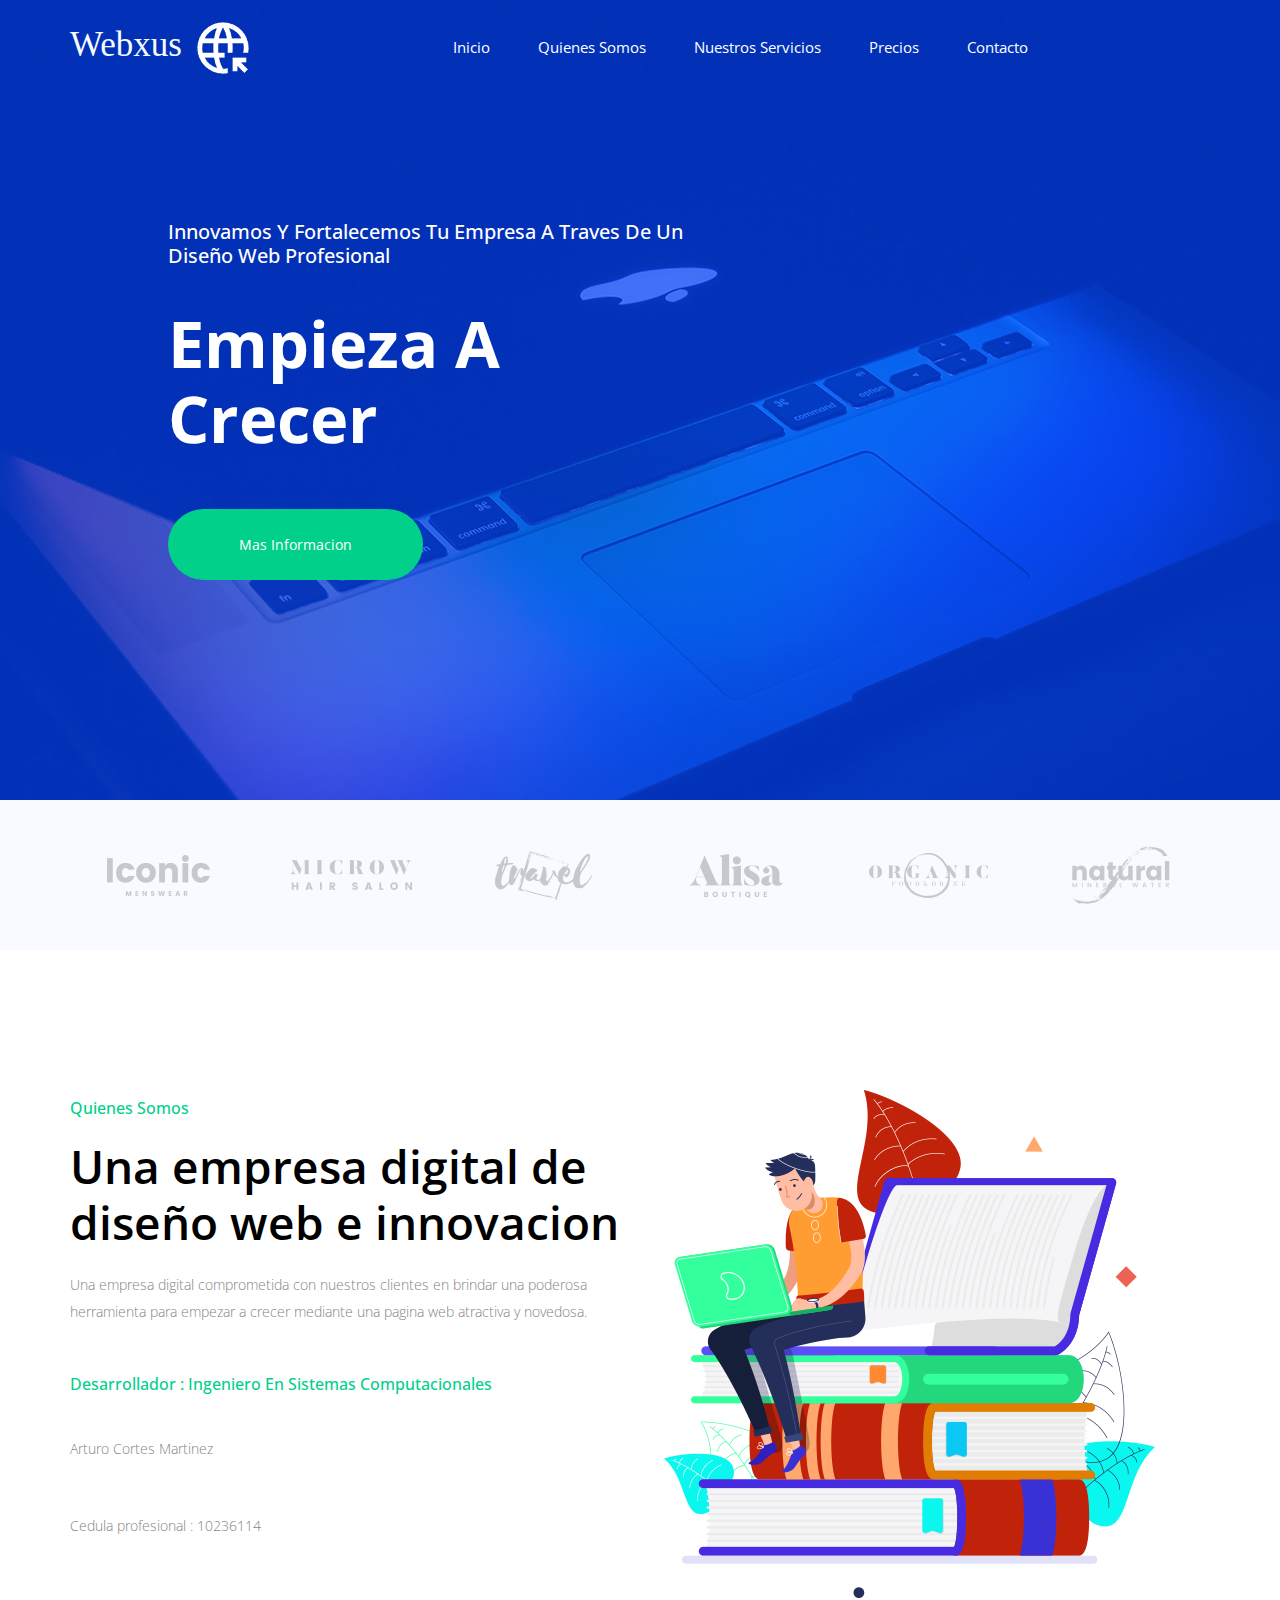
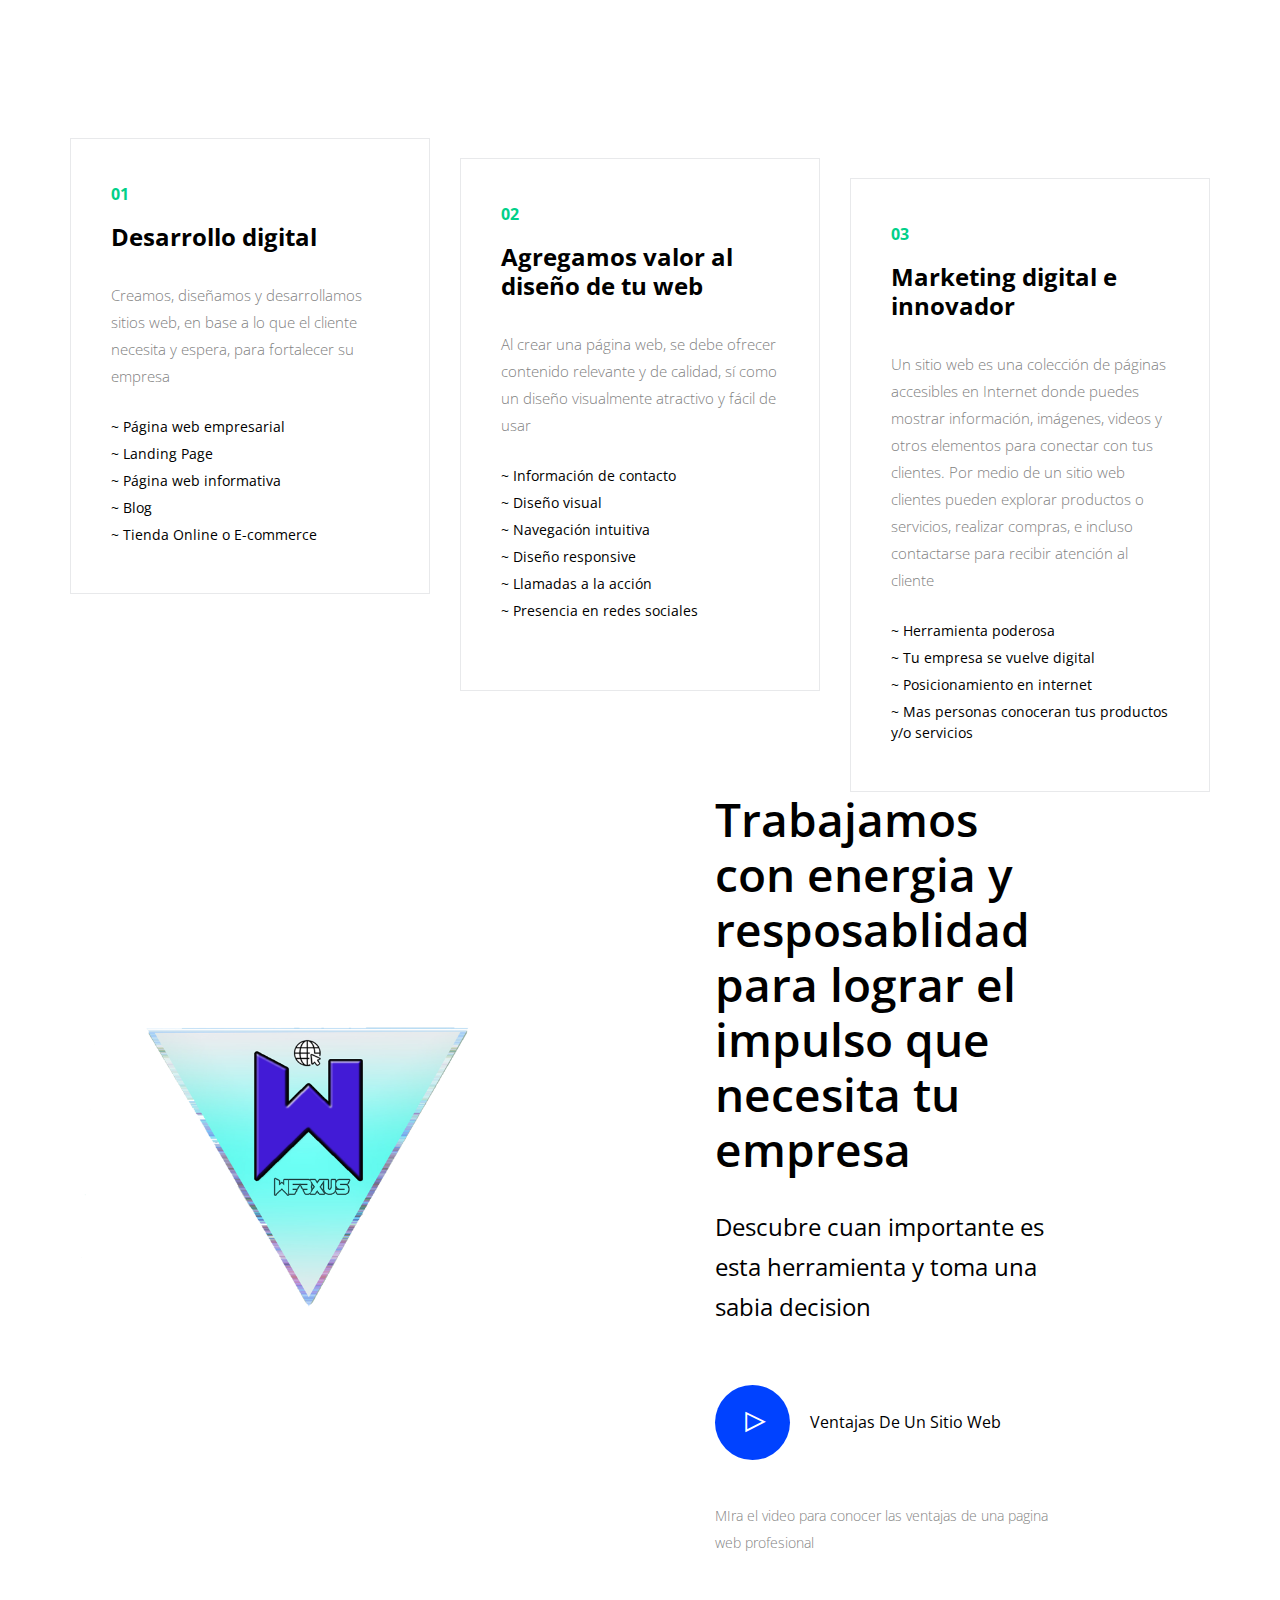
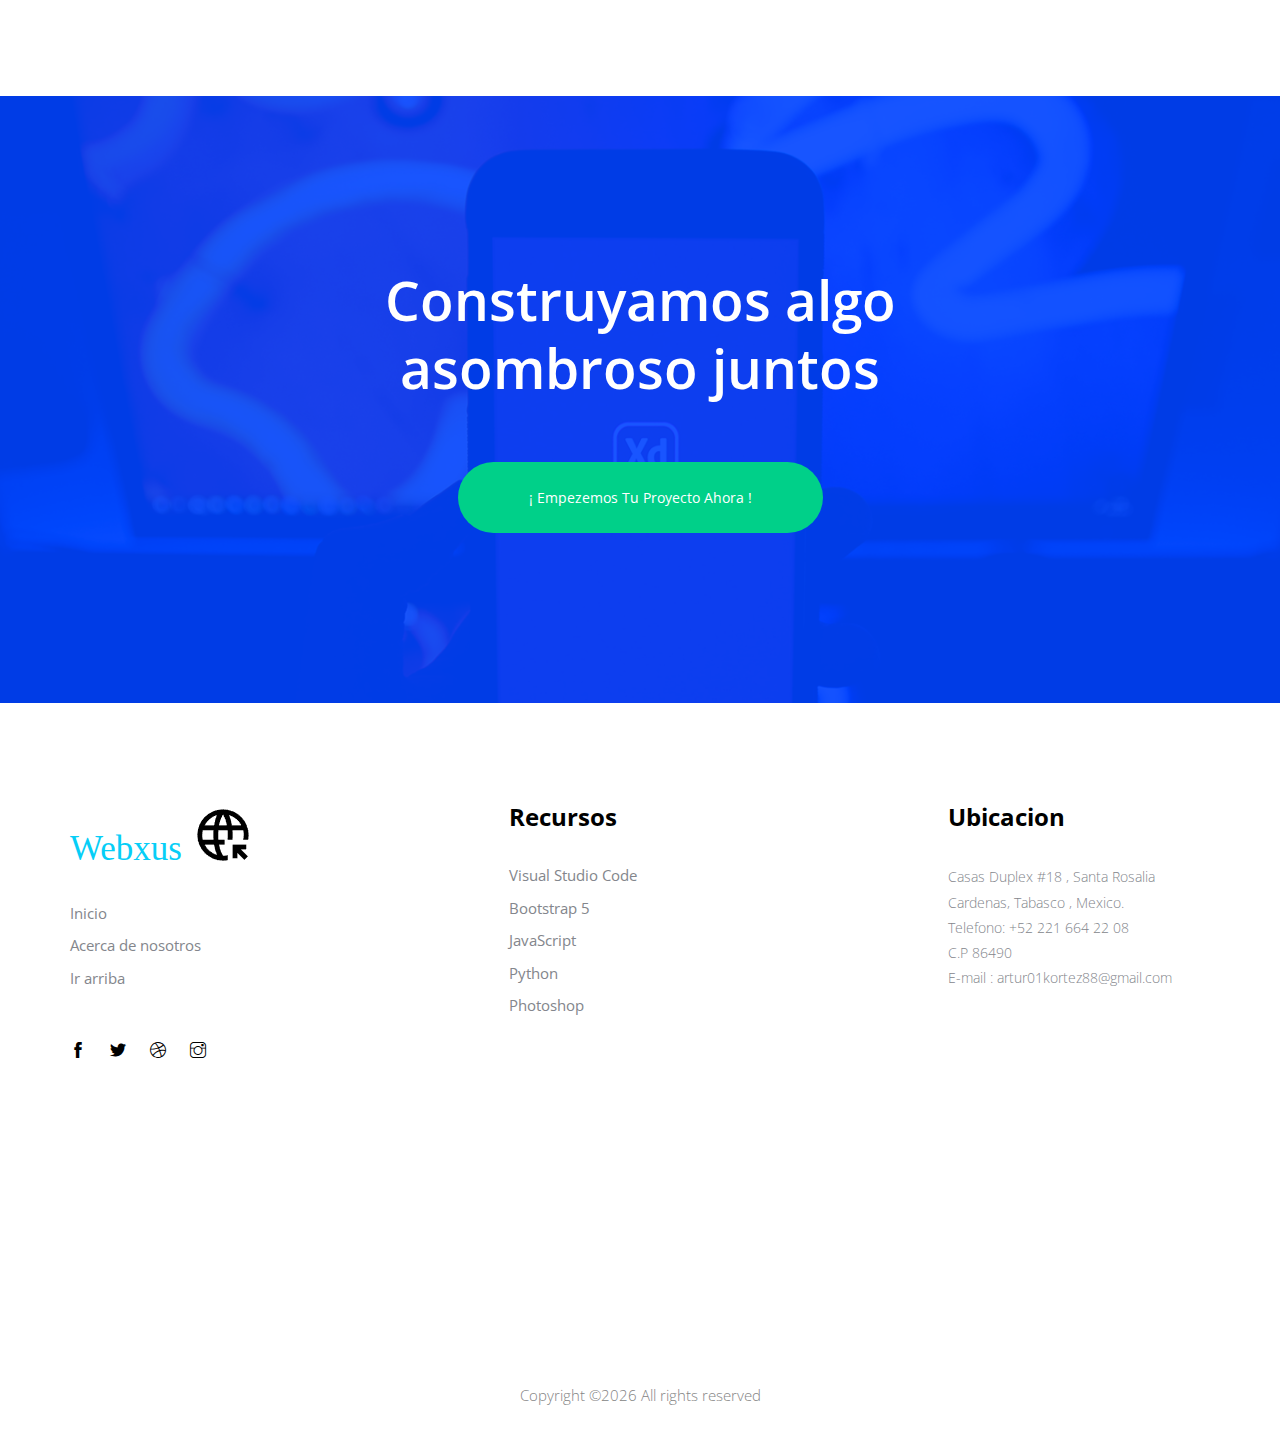
==== commit 8f8af383: "Add files via upload" ====
--- a/index.html
+++ b/index.html
@@ -65,28 +65,9 @@
                     <a class="nav-link" href="services.html">Nuestros servicios</a>
                   </li>
                   <li class="nav-item">
-                    <a class="nav-link" href="blog.html"></a>
-                  </li>
-                  <li class="nav-item dropdown">
-                    <a
-                      class="nav-link dropdown-toggle"
-                      href="blog.html"
-                      id="navbarDropdown"
-                      role="button"
-                      data-toggle="dropdown"
-                      aria-haspopup="true"
-                      aria-expanded="false"
-                    >
-                      Tipos de sitios web
-                    </a>
-                    <div class="dropdown-menu" aria-labelledby="navbarDropdown">
-                      <a class="dropdown-item" href="">Landpage</a>
-                      <a class="dropdown-item" href=""
-                        >Informativa</a
-                      >
-                      <a class="dropdown-item" href="">E-commerce o tienda</a>
-                    </div>
-                  </li>
+                    <a class="nav-link" href="precios.html">Precios</a>
+                  </li>
+                  
                   <li class="nav-item">
                     <a class="nav-link" href="contact.html">Contacto</a>
                   </li>
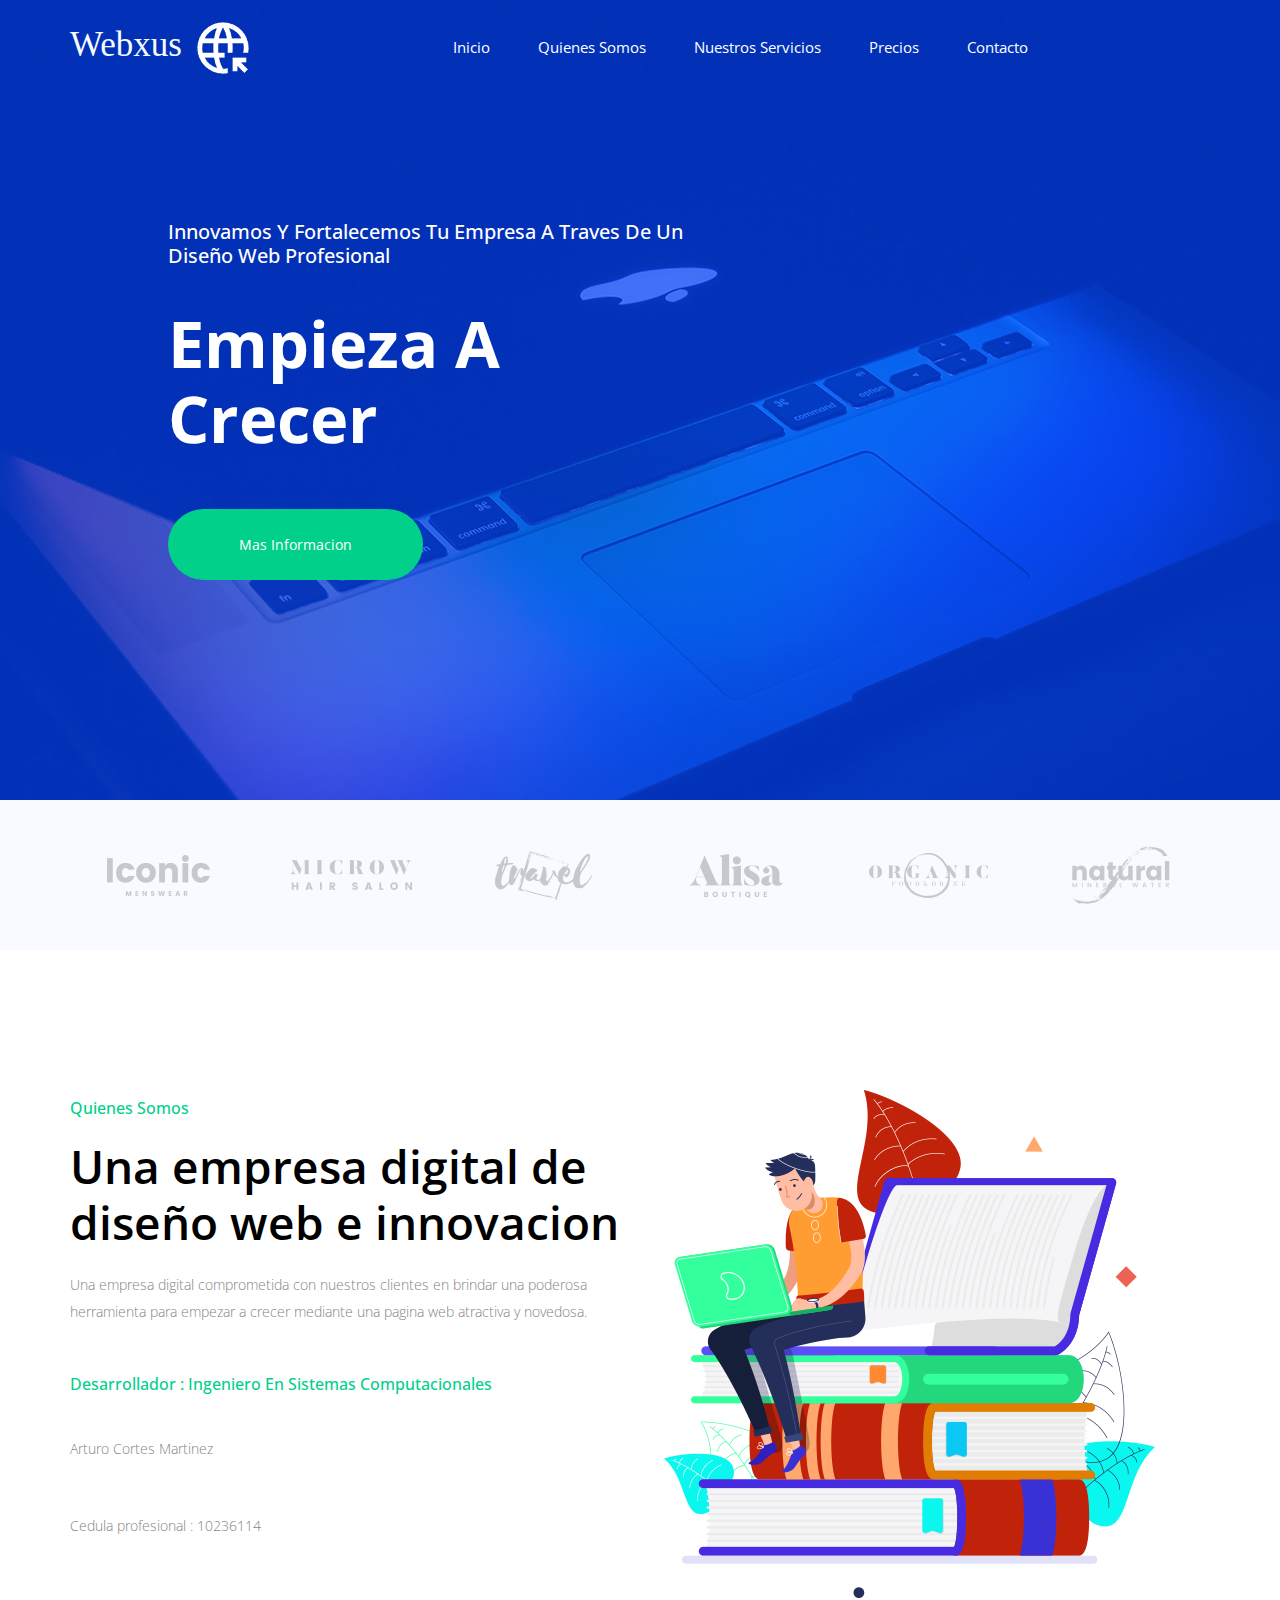
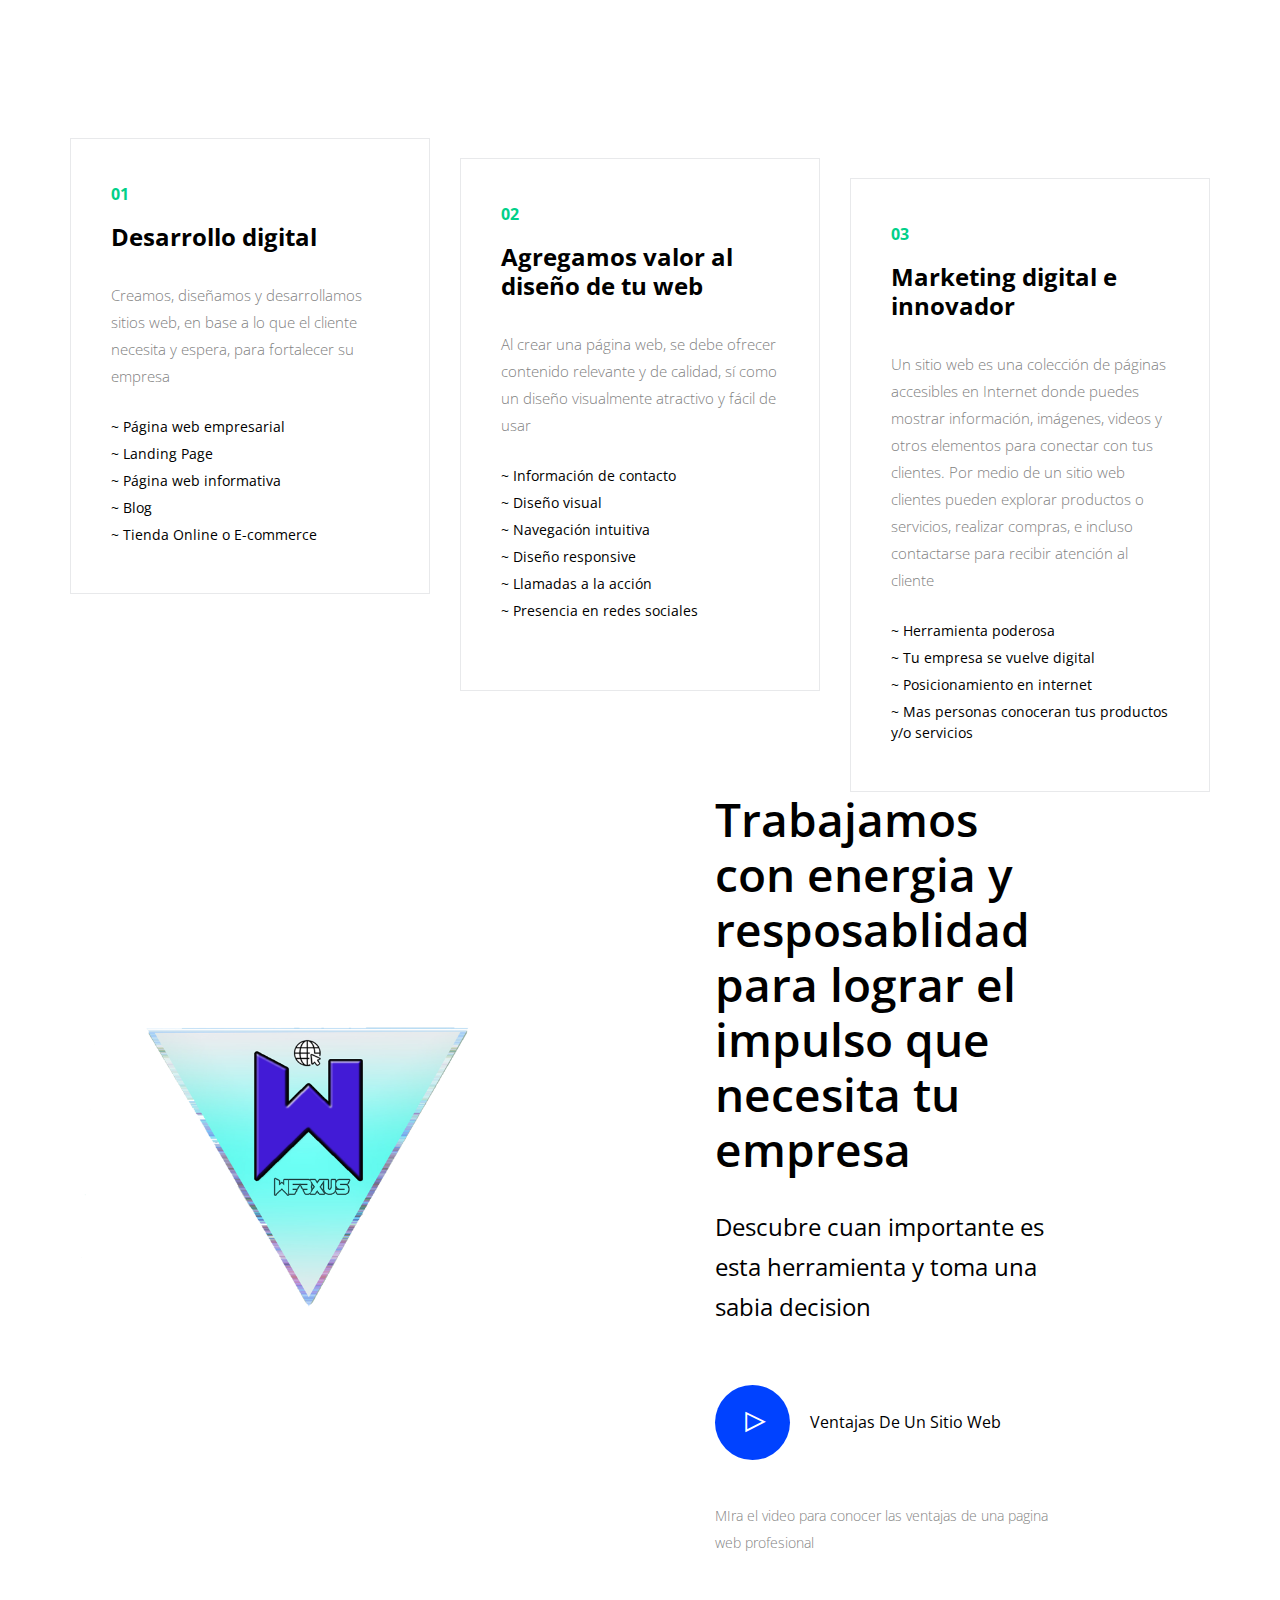
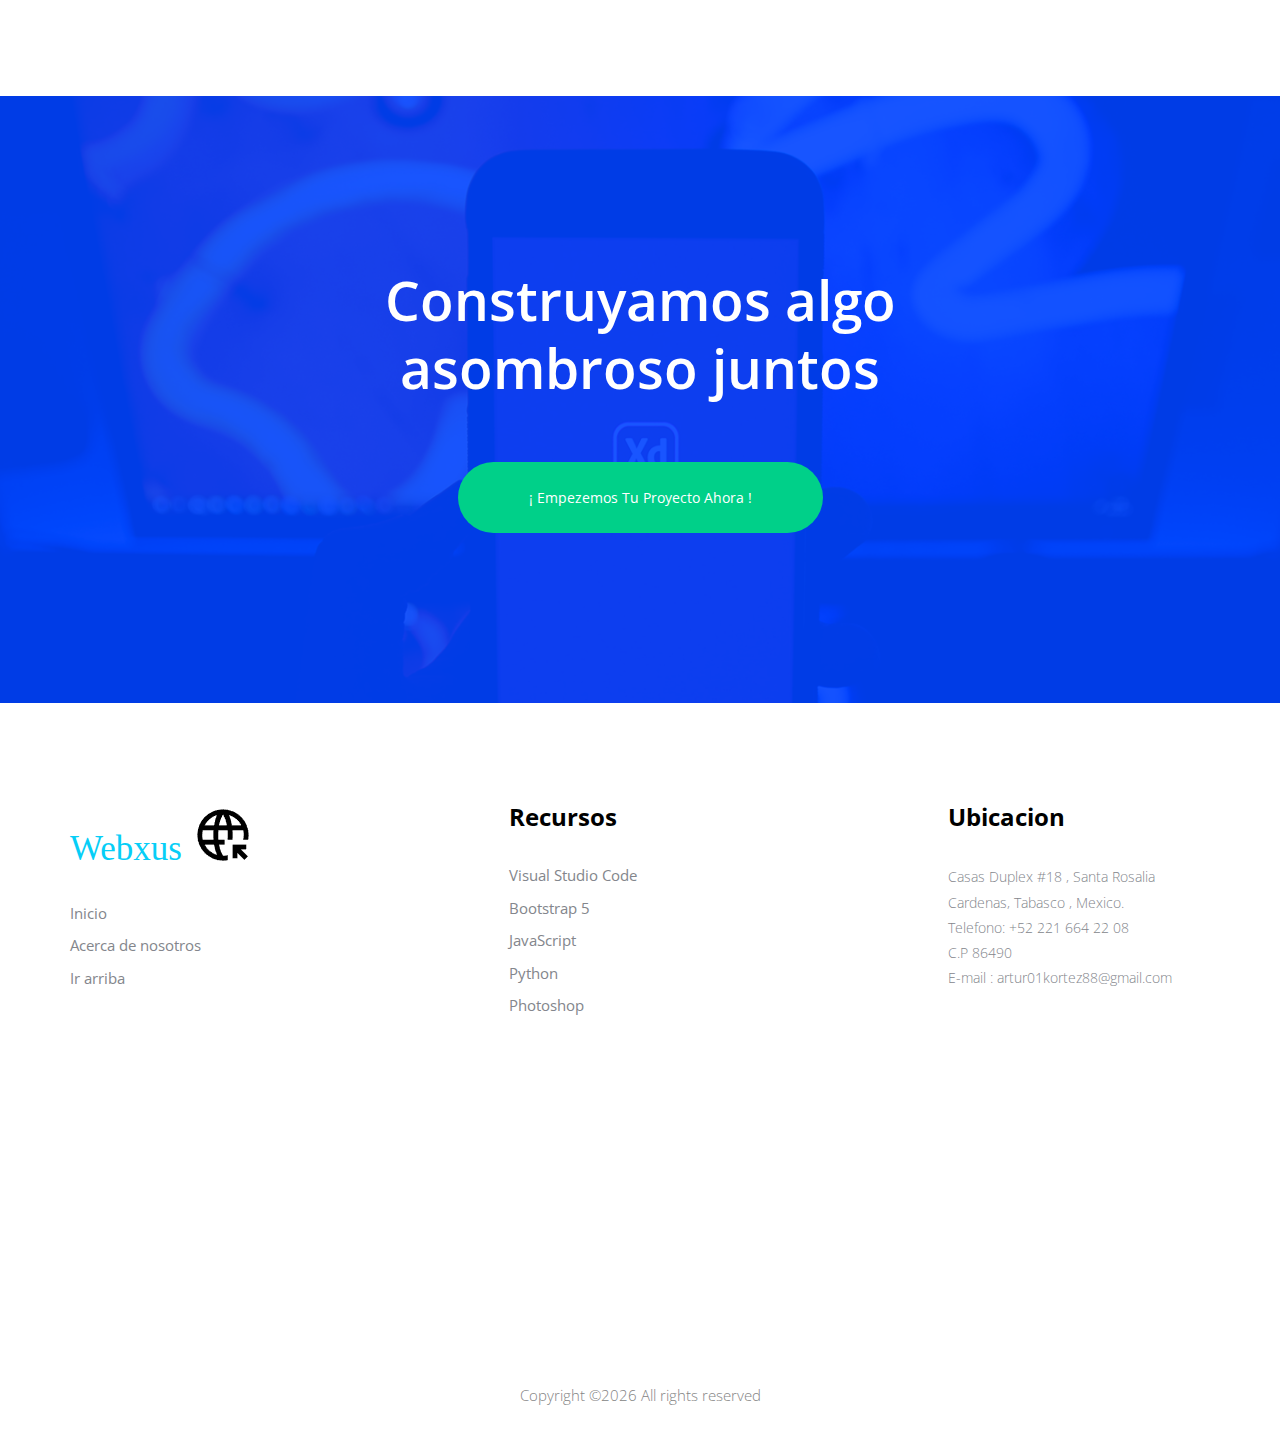
==== commit d2f9731c: "Add files via upload" ====
--- a/index.html
+++ b/index.html
@@ -26,8 +26,18 @@
     <link rel="stylesheet" href="css/slick.css" />
     <!-- style CSS -->
     <link rel="stylesheet" href="css/style.css" />
+    
+    <link rel="stylesheet" href="https://fonts.googleapis.com/css2?family=Material+Symbols+Outlined:opsz,wght,FILL,GRAD@20..48,100..700,0..1,-50..200&icon_names=check_circle" />
   </head>
-
+<!-- Google tag (gtag.js) -->
+<script async src="https://www.googletagmanager.com/gtag/js?id=G-2JTKYZM2QM"></script>
+<script>
+  window.dataLayer = window.dataLayer || [];
+  function gtag(){dataLayer.push(arguments);}
+  gtag('js', new Date());
+
+  gtag('config', 'G-2JTKYZM2QM');
+</script>
   <body>
     <!--::header part start::-->
     <header class="main_menu home_menu">
@@ -281,7 +291,7 @@
 
     <!-- footer part start-->
     <footer class="footer-area">
-      <div class="container">
+      <div class="container" >
         <div class="row justify-content-between">
           <div class="col-sm-6 col-md-3 col-xl-3">
             <div class="single-footer-widget footer_1">
@@ -299,12 +309,7 @@
                 <a href="services.html" > Ir arriba </a>
               </li>
               </ul>
-              <div class="social_icon">
-                <a href="#"><i class="ti-facebook"></i></a>
-                <a href="#"><i class="ti-twitter-alt"></i></a>
-                <a href="#"><i class="ti-dribbble"></i></a>
-                <a href="#"><i class="ti-instagram"></i></a>
-              </div>
+              
             </div>
           </div>
       
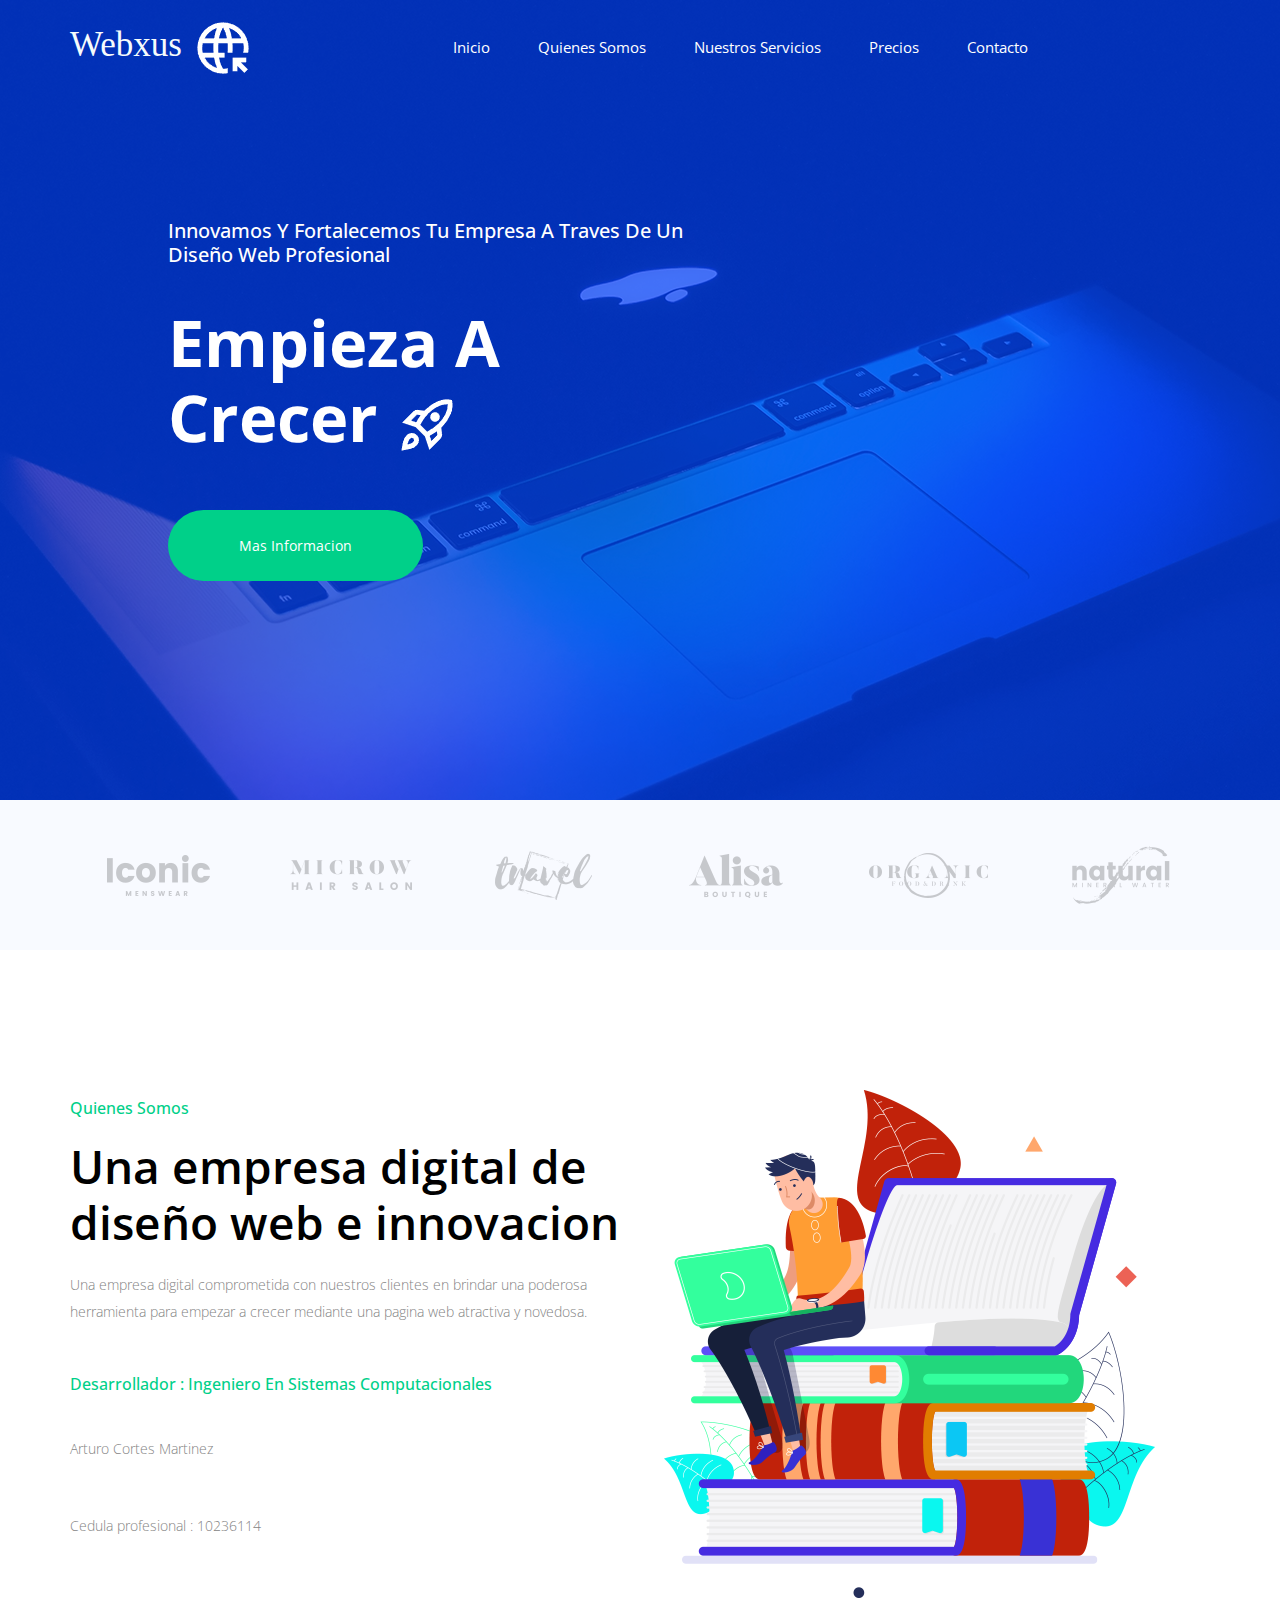
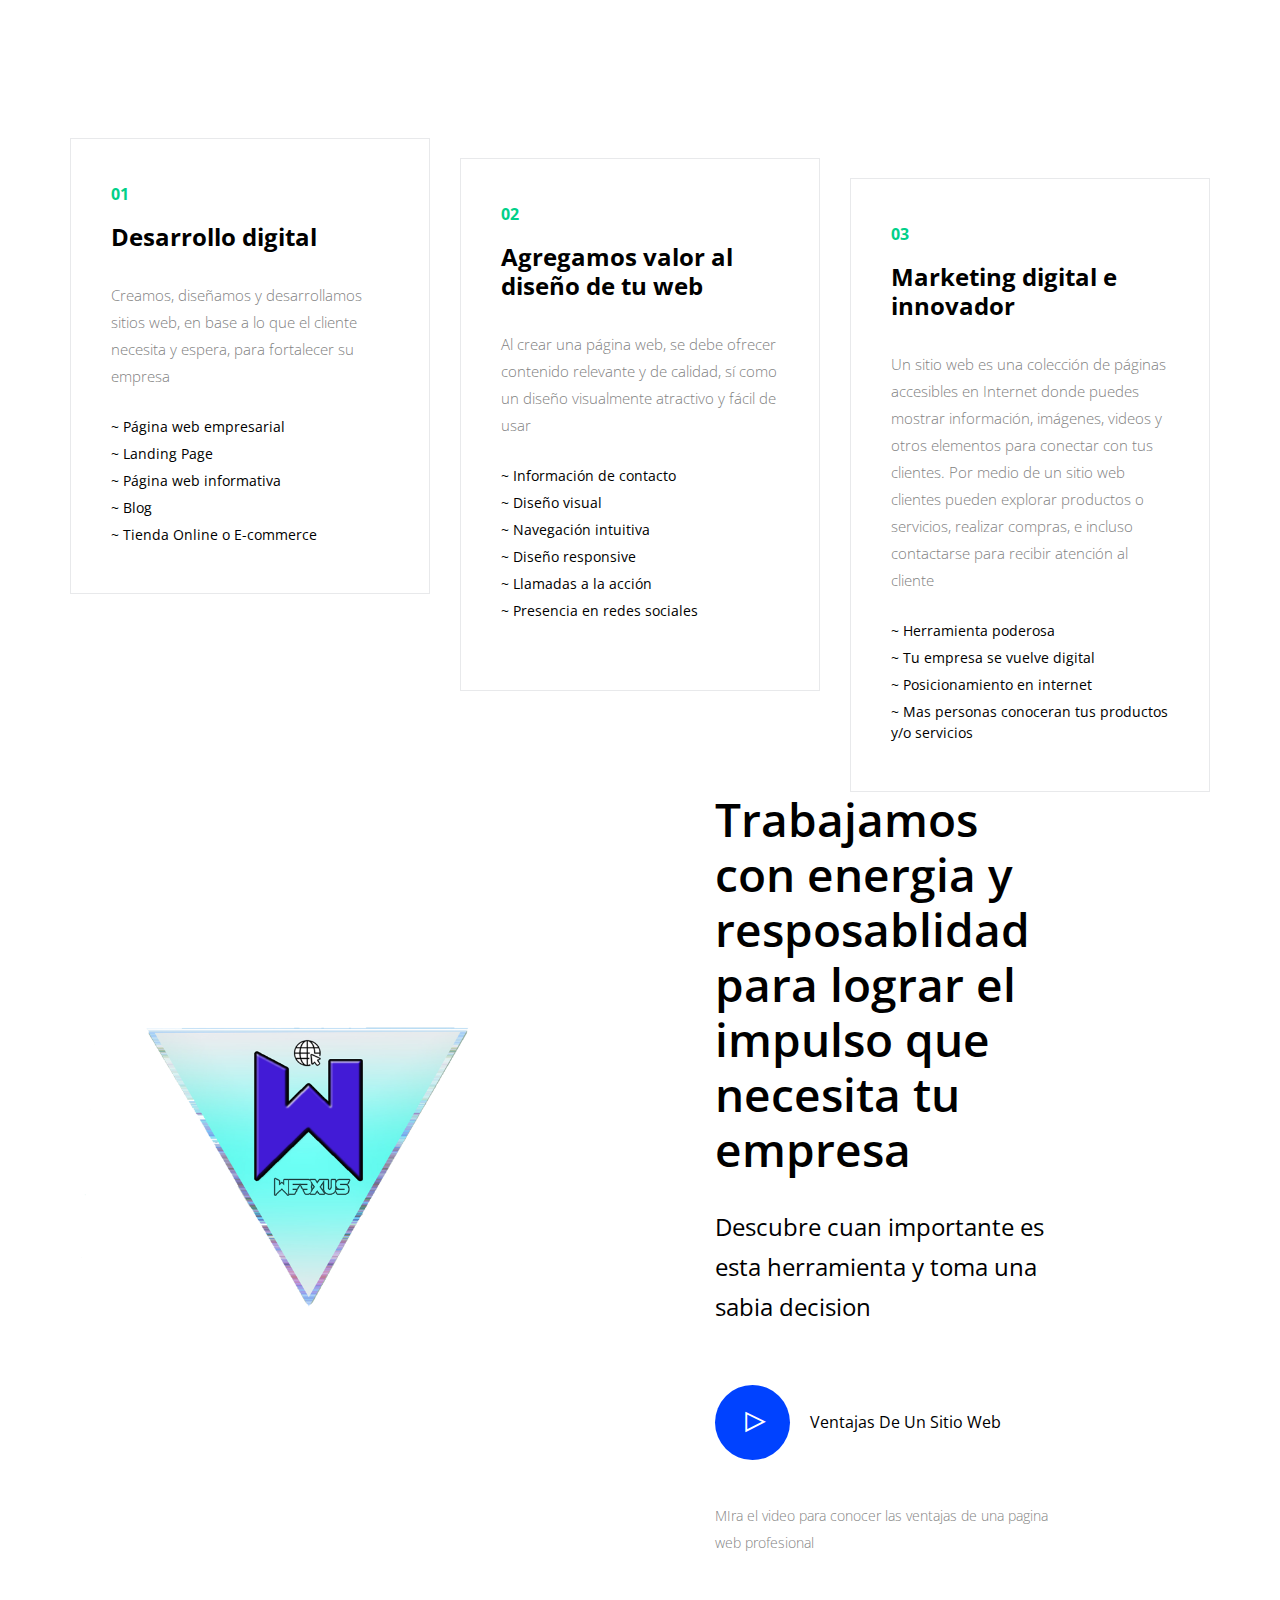
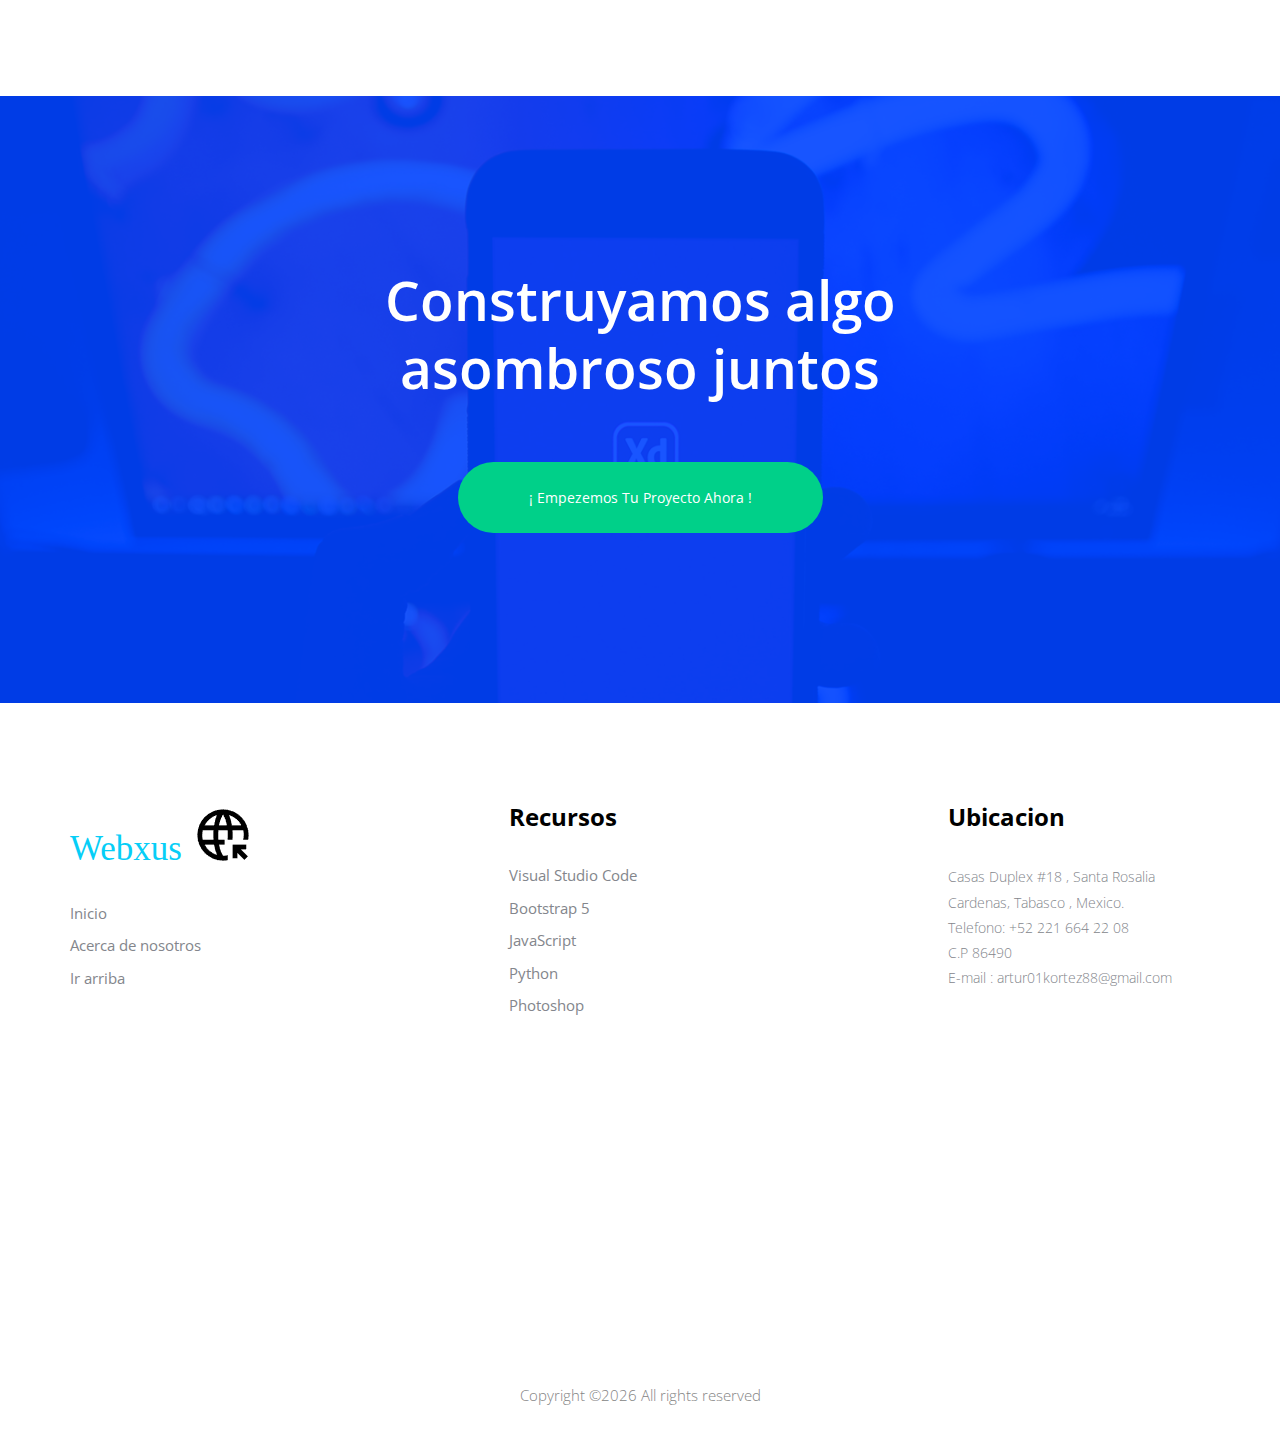
==== commit fe8bee30: "Add files via upload" ====
--- a/index.html
+++ b/index.html
@@ -99,7 +99,7 @@
             <div class="banner_text">
               <div class="banner_text_iner">
                 <h5>Innovamos y fortalecemos tu empresa a traves de un diseño web profesional</h5>
-                <h1>Empieza a  crecer</h1>
+                <h1>Empieza a  crecer                        <img src="img/r.png" alt=""></h1>
               <a href="https://wa.me/2216642208" class="btn_1">Mas informacion</a> 
               </div>
             </div>
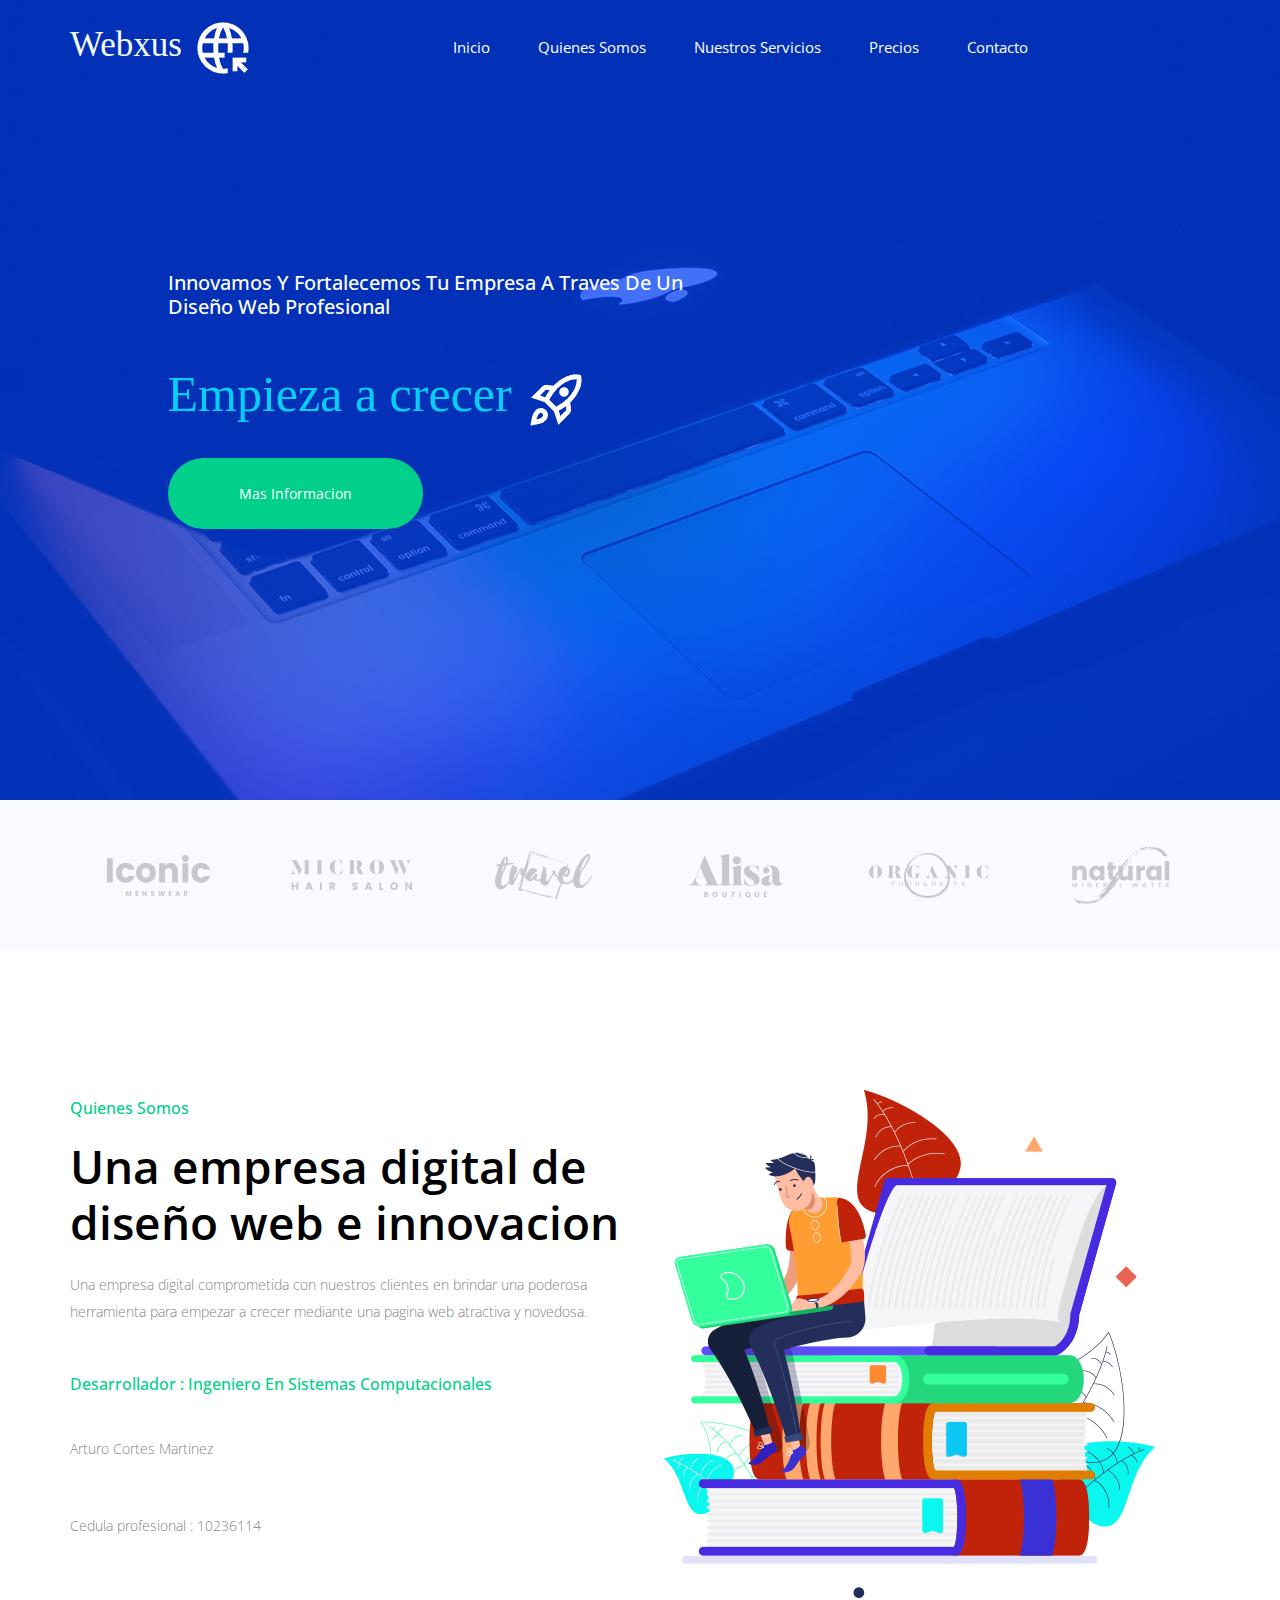
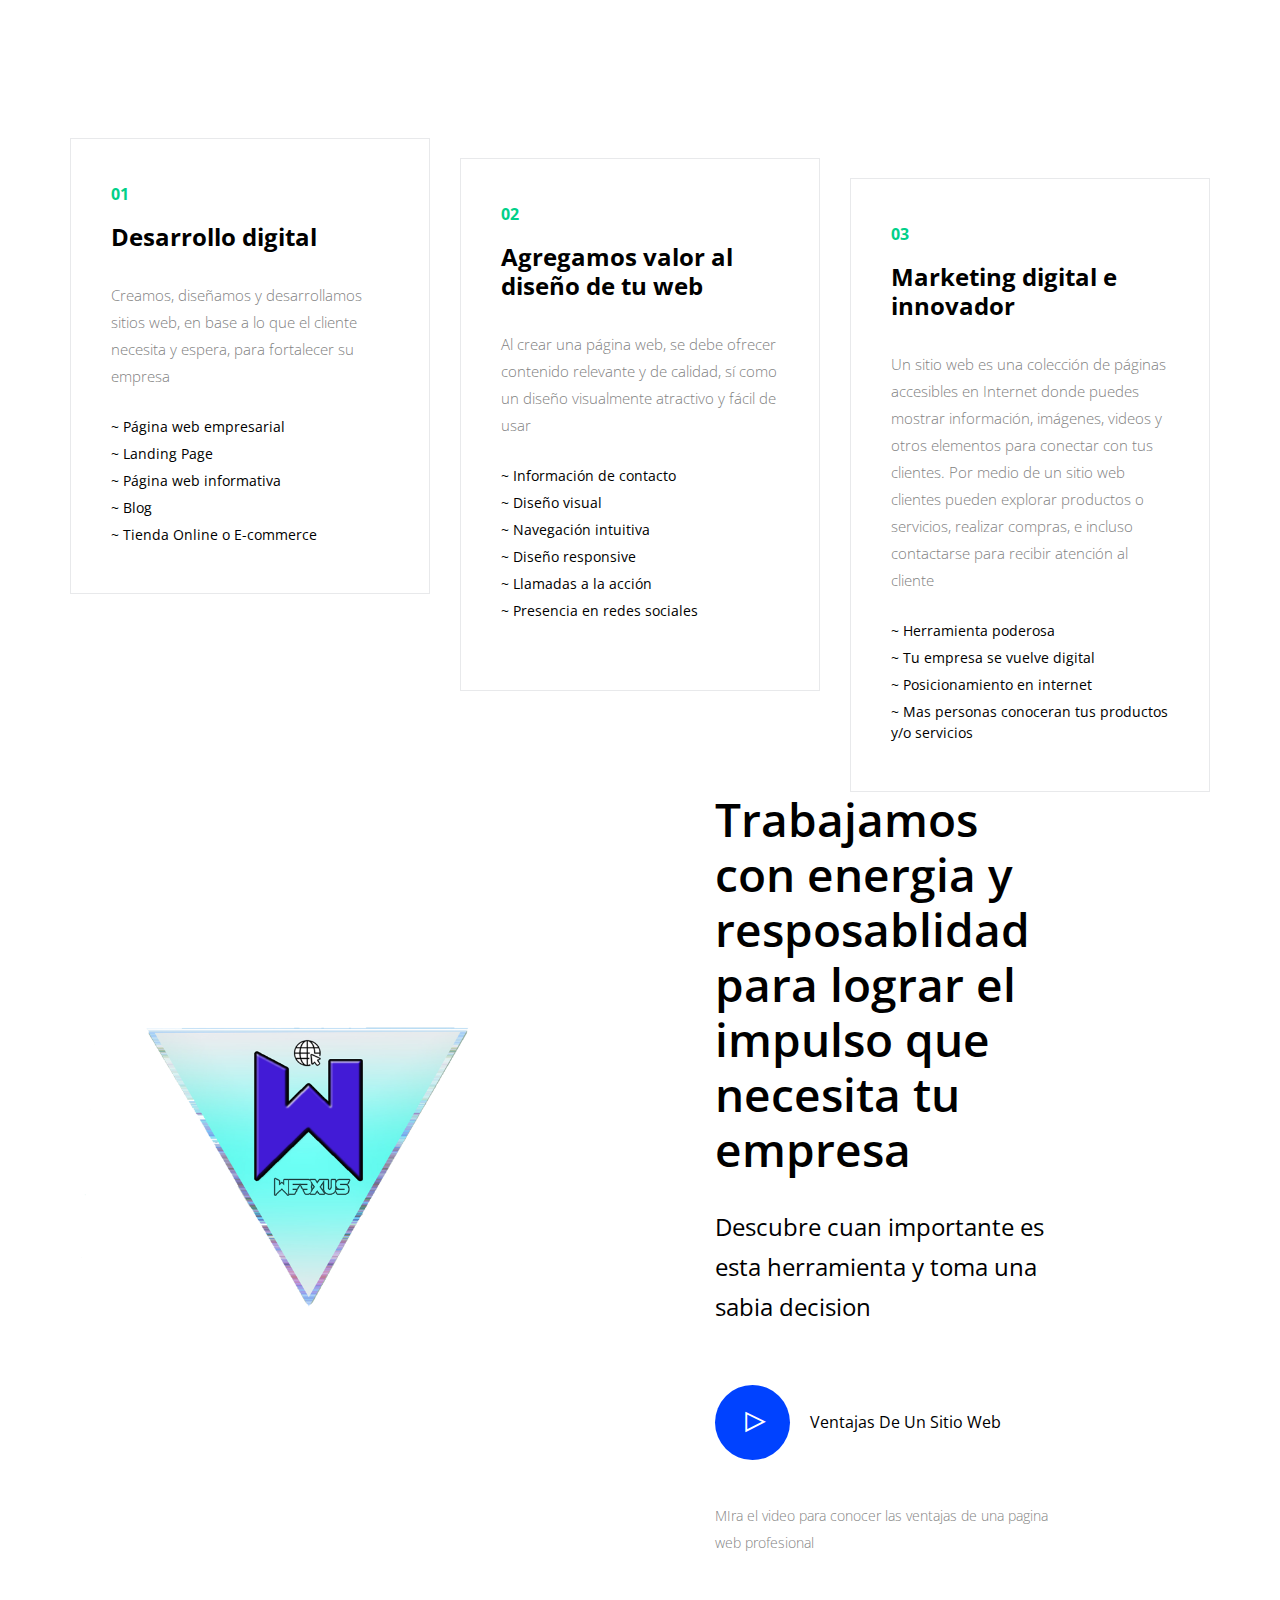
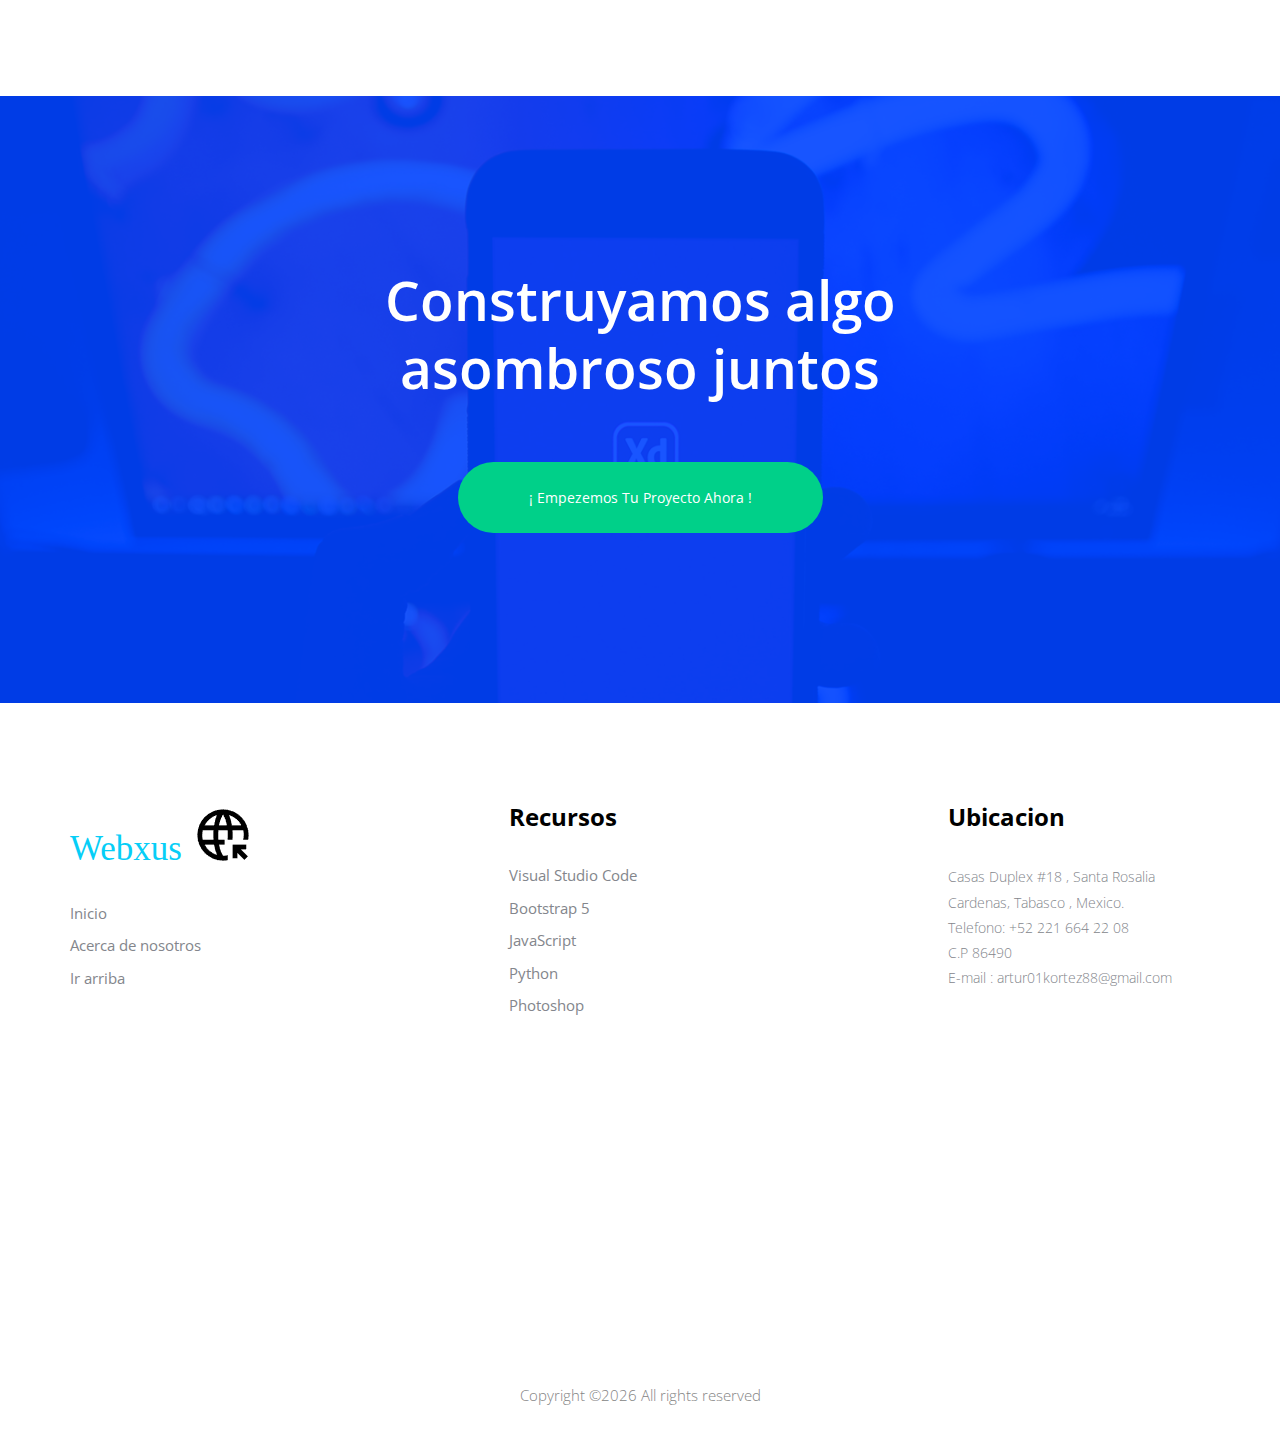
==== commit 7c6c61d9: "Add files via upload" ====
--- a/index.html
+++ b/index.html
@@ -99,7 +99,7 @@
             <div class="banner_text">
               <div class="banner_text_iner">
                 <h5>Innovamos y fortalecemos tu empresa a traves de un diseño web profesional</h5>
-                <h1>Empieza a  crecer                        <img src="img/r.png" alt=""></h1>
+                <p5>Empieza a  crecer                        <img src="img/r.png" alt=""></p5>
               <a href="https://wa.me/2216642208" class="btn_1">Mas informacion</a> 
               </div>
             </div>
--- a/css/style.css
+++ b/css/style.css
@@ -14,6 +14,7 @@
   margin: 0;
   font-size: 14px;
 }
+
 p1 {
   font-family: "Fast Hand", serif;
   font-weight: 500;
@@ -21,8 +22,22 @@
   color: #f6fbfc;
   font-size: 35px
 }
+p5 {
+  font-family: "Fast Hand", serif;
+  font-weight: 500;
+  font-style: normal;
+  color: #06cef7;
+  font-size: 50px
+}
 
 p2 {
+  font-family: "Fast Hand", serif;
+  font-weight: 500;
+  font-style: normal;
+  color: #06cef7;
+  font-size: 35px
+}
+span12 {
   font-family: "Fast Hand", serif;
   font-weight: 500;
   font-style: normal;
